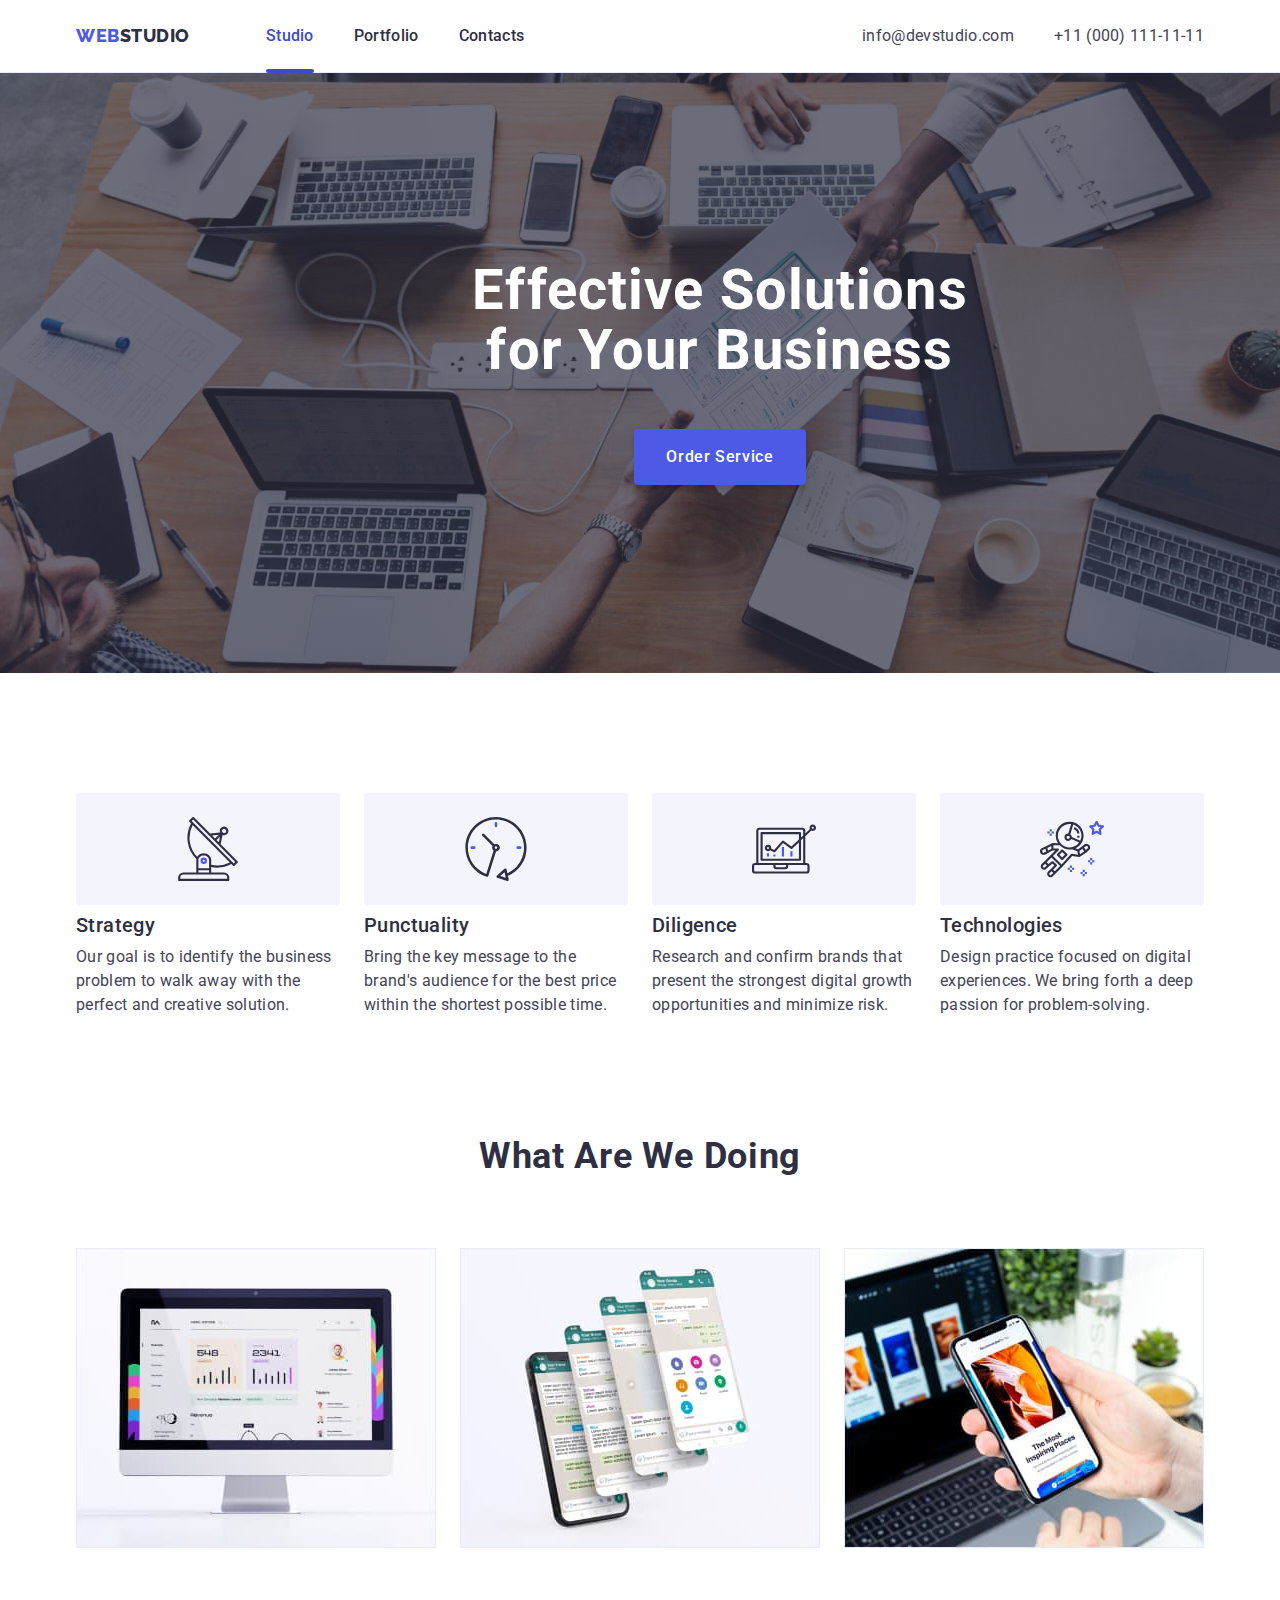
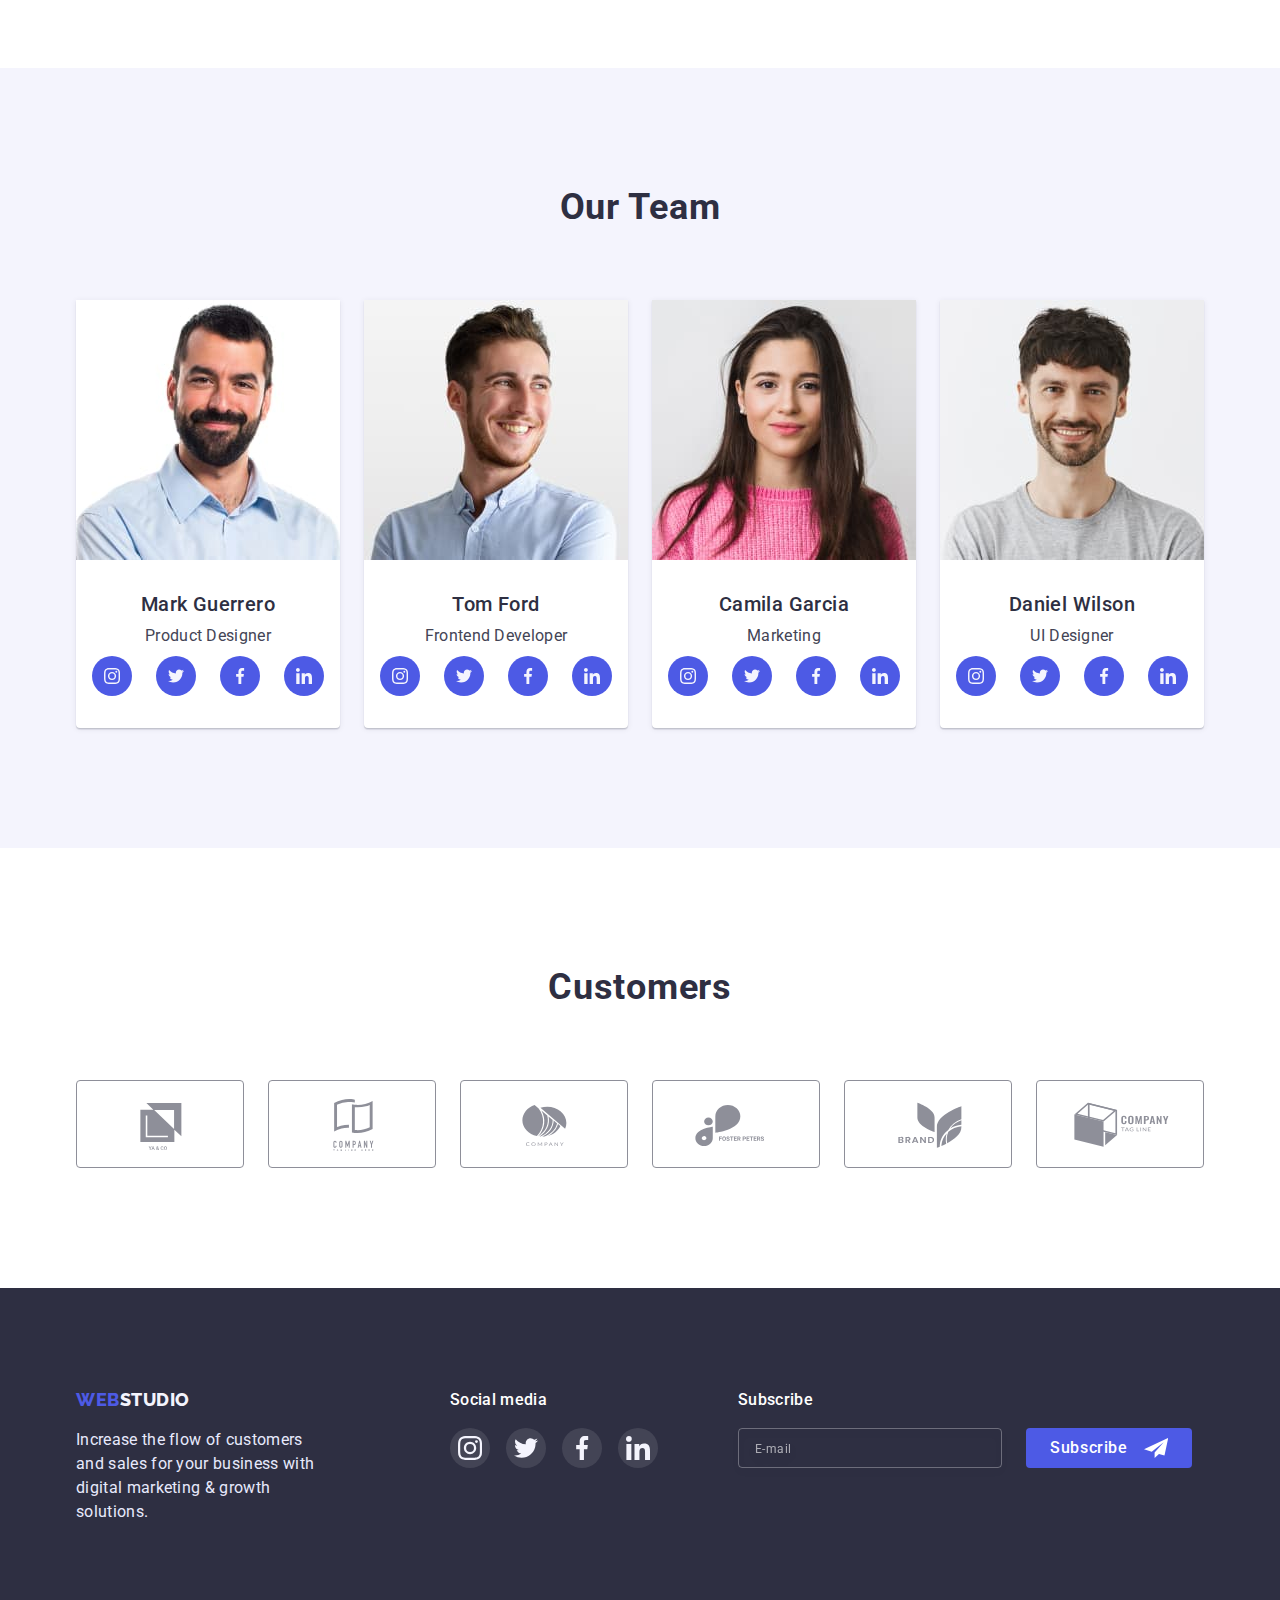
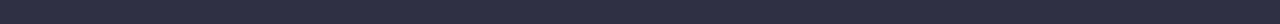
==== index.html @ 884064ef "Initial commit" ====
<!DOCTYPE html>
<html lang="en">
	<head>
		<meta charset="UTF-8" />
		<meta http-equiv="X-UA-Compatible" content="IE=edge" />
		<meta name="viewport" content="width=device-width, initial-scale=1.0" />
		<title>Web Studio</title>
		<link
			rel="stylesheet"
			href="https://cdnjs.cloudflare.com/ajax/libs/modern-normalize/1.1.0/modern-normalize.css"
			integrity="sha512-Y0MM+V6ymRKN2zStTqzQ227DWhhp4Mzdo6gnlRnuaNCbc+YN/ZH0sBCLTM4M0oSy9c9VKiCvd4Jk44aCLrNS5Q=="
			crossorigin="anonymous"
			referrerpolicy="no-referrer"
		/>
		<link rel="preconnect" href="https://fonts.googleapis.com" />
		<link rel="preconnect" href="https://fonts.gstatic.com" crossorigin />
		<link
			href="https://fonts.googleapis.com/css2?family=Raleway:wght@800&family=Roboto:wght@400;500;700;900&display=swap"
			rel="stylesheet"
		/>
		<link rel="stylesheet" href="./css/styles.css" />
	</head>
	<body>
		<header class="navigation">
			<div class="container header-inner">
				<nav class="main-nav">
					<a href="./index.html" class="logo link"><span class="sub-logo">Web</span>Studio</a>

					<ul class="menu-nav list">
						<li class="item"><a href="./index.html" class="menu-link link current">Studio</a></li>
						<li class="item"><a href="./portfolio.html" class="menu-link link">Portfolio</a></li>
						<li class="item"><a href="" class="menu-link link">Contacts</a></li>
					</ul>
				</nav>
				<address class="main-address">
					<ul class="contacts list">
						<li class="item"
							><a href="mailto:info@devstudio.com" class="contacts-inform link">info@devstudio.com</a></li
						>
						<li class="item"><a href="tel:+110001111111" class="contacts-inform link">+11 (000) 111-11-11</a></li>
					</ul>
				</address>
			</div>
		</header>

		<main>
			<!------- Hero section -------->
			<section class="hero-page">
				<div class="container">
					<h1 class="hero-title">Effective Solutions for Your Business</h1>
					<button type="button" class="button primary" data-modal-open>Order Service</button>
				</div>
			</section>
			<!------- /Hero section -------->

			<!------- Quality section -------->
			<section class="quality">
				<div class="container">
					<h2 class="hidden-tittle">Quality</h2>
					<ul class="quality-list list">
						<li class="quality-item">
							<div class="quality-list-icon">
								<svg class="quality-icon" width="64" height="64">
									<use href="./images/spryte.svg#antenna"></use>
								</svg>
							</div>
							<h3 class="subtitle">Strategy</h3>
							<p class="descr"
								>Our goal is to identify the business problem to walk away with the perfect and creative solution.
							</p>
						</li>
						<li class="quality-item">
							<div class="quality-list-icon">
								<svg class="quality-icon" width="64" height="64">
									<use href="./images/spryte.svg#clock"></use>
								</svg>
							</div>
							<h3 class="subtitle">Punctuality</h3>
							<p class="descr"
								>Bring the key message to the brand's audience for the best price within the shortest possible time.</p
							>
						</li>
						<li class="quality-item">
							<div class="quality-list-icon">
								<svg class="quality-icon" width="64" height="64">
									<use href="./images/spryte.svg#diagram"></use>
								</svg>
							</div>
							<h3 class="subtitle">Diligence</h3>
							<p class="descr">
								Research and confirm brands that present the strongest digital growth opportunities and minimize
								risk.</p
							>
						</li>
						<li class="quality-item">
							<div class="quality-list-icon">
								<svg class="quality-icon" width="64" height="64">
									<use href="./images/spryte.svg#astronaut"></use>
								</svg>
							</div>
							<h3 class="subtitle">Technologies</h3>
							<p class="descr"
								>Design practice focused on digital experiences. We bring forth a deep passion for problem-solving.</p
							>
						</li>
					</ul>
				</div>
			</section>
			<!------- /Quality section -------->

			<!------- Work section -------->
			<section class="work">
				<div class="container">
					<h2 class="section-title">What are we doing</h2>
					<ul class="work-example list">
						<li class="item">
							<img src="./images/img_1.jpg" alt="computer" width="360" />
						</li>
						<li class="item">
							<img src="./images/img_2.jpg" alt="double_screen" width="360" />
						</li>
						<li class="item">
							<img src="./images/img_3.jpg" alt="phone_with_laptop" width="360" />
						</li>
					</ul>
				</div>
			</section>
			<!------- /Work section -------->

			<!------- Team section -------->
			<section class="team">
				<div class="container">
					<h2 class="section-title">Our Team</h2>
					<ul class="team-list list">
						<li class="item">
							<img src="./images/team_1.jpg" alt="Mark Guerrero" width="264" height="260" />
							<div class="item-descr">
								<h3 class="subheader-item">Mark Guerrero</h3>
								<p class="subheader-descr">Product Designer</p>
								<ul class="social-list list">
									<li class="social-list-item">
										<a href="" class="social-list-link">
											<svg class="social-list-icon" width="16" height="16">
												<use href="./images/spryte.svg#instagram"></use>
											</svg>
										</a>
									</li>
									<li class="social-list-item">
										<a href="" class="social-list-link">
											<svg class="social-list-icon" width="16" height="16">
												<use href="./images/spryte.svg#twitter"></use>
											</svg>
										</a>
									</li>
									<li class="social-list-item">
										<a href="" class="social-list-link">
											<svg class="social-list-icon" width="16" height="16">
												<use href="./images/spryte.svg#facebook"></use>
											</svg>
										</a>
									</li>
									<li class="social-list-item">
										<a href="" class="social-list-link">
											<svg class="social-list-icon" width="16" height="16">
												<use href="./images/spryte.svg#linkedin"></use>
											</svg>
										</a>
									</li>
								</ul>
							</div>
						</li>
						<li class="item">
							<img src="./images/team_2.jpg" alt="Tom Ford" width="264" height="260" />
							<div class="item-descr">
								<h3 class="subheader-item">Tom Ford</h3>
								<p class="subheader-descr">Frontend Developer</p>
								<ul class="social-list list">
									<li class="social-list-item">
										<a href="" class="social-list-link">
											<svg class="social-list-icon" width="16" height="16">
												<use href="./images/spryte.svg#instagram"></use>
											</svg>
										</a>
									</li>
									<li class="social-list-item">
										<a href="" class="social-list-link">
											<svg class="social-list-icon" width="16" height="16">
												<use href="./images/spryte.svg#twitter"></use>
											</svg>
										</a>
									</li>
									<li class="social-list-item">
										<a href="" class="social-list-link">
											<svg class="social-list-icon" width="16" height="16">
												<use href="./images/spryte.svg#facebook"></use>
											</svg>
										</a>
									</li>
									<li class="social-list-item">
										<a href="" class="social-list-link">
											<svg class="social-list-icon" width="16" height="16">
												<use href="./images/spryte.svg#linkedin"></use>
											</svg>
										</a>
									</li>
								</ul>
							</div>
						</li>
						<li class="item">
							<img src="./images/team_3.jpg" alt="Camila Garcia" width="264" height="260" />
							<div class="item-descr">
								<h3 class="subheader-item">Camila Garcia</h3>
								<p class="subheader-descr">Marketing</p>
								<ul class="social-list list">
									<li class="social-list-item">
										<a href="" class="social-list-link">
											<svg class="social-list-icon" width="16" height="16">
												<use href="./images/spryte.svg#instagram"></use>
											</svg>
										</a>
									</li>
									<li class="social-list-item">
										<a href="" class="social-list-link">
											<svg class="social-list-icon" width="16" height="16">
												<use href="./images/spryte.svg#twitter"></use>
											</svg>
										</a>
									</li>
									<li class="social-list-item">
										<a href="" class="social-list-link">
											<svg class="social-list-icon" width="16" height="16">
												<use href="./images/spryte.svg#facebook"></use>
											</svg>
										</a>
									</li>
									<li class="social-list-item">
										<a href="" class="social-list-link">
											<svg class="social-list-icon" width="16" height="16">
												<use href="./images/spryte.svg#linkedin"></use>
											</svg>
										</a>
									</li>
								</ul>
							</div>
						</li>
						<li class="item">
							<img src="./images/team_4.jpg" alt="Daniel Wilson" width="264" height="260" />
							<div class="item-descr">
								<h3 class="subheader-item">Daniel Wilson</h3>
								<p class="subheader-descr">UI Designer</p>
								<ul class="social-list list">
									<li class="social-list-item">
										<a href="" class="social-list-link">
											<svg class="social-list-icon" width="16" height="16">
												<use href="./images/spryte.svg#instagram"></use>
											</svg>
										</a>
									</li>
									<li class="social-list-item">
										<a href="" class="social-list-link">
											<svg class="social-list-icon" width="16" height="16">
												<use href="./images/spryte.svg#twitter"></use>
											</svg>
										</a>
									</li>
									<li class="social-list-item">
										<a href="" class="social-list-link">
											<svg class="social-list-icon" width="16" height="16">
												<use href="./images/spryte.svg#facebook"></use>
											</svg>
										</a>
									</li>
									<li class="social-list-item">
										<a href="" class="social-list-link">
											<svg class="social-list-icon" width="16" height="16">
												<use href="./images/spryte.svg#linkedin"></use>
											</svg>
										</a>
									</li>
								</ul>
							</div>
						</li>
					</ul>
				</div>
			</section>
			<!------- /Team section -------->

			<!------- Customers section -------->
			<section class="customers">
				<div class="container">
					<h2 class="section-title">Customers</h2>
					<ul class="customers-list list">
						<li class="customers-list-item">
							<a href="" class="customers-list-link">
								<svg class="customers-list-icon" width="104" height="56">
									<use href="./images/spryte.svg#customers-1"></use>
								</svg>
							</a>
						</li>
						<li class="customers-list-item">
							<a href="" class="customers-list-link">
								<svg class="customers-list-icon" width="104" height="56">
									<use href="./images/spryte.svg#customers-2"></use>
								</svg>
							</a>
						</li>
						<li class="customers-list-item">
							<a href="" class="customers-list-link">
								<svg class="customers-list-icon" width="104" height="56">
									<use href="./images/spryte.svg#customers-3"></use>
								</svg>
							</a>
						</li>
						<li class="customers-list-item">
							<a href="" class="customers-list-link">
								<svg class="customers-list-icon" width="104" height="56">
									<use href="./images/spryte.svg#customers-4"></use>
								</svg>
							</a>
						</li>
						<li class="customers-list-item">
							<a href="" class="customers-list-link">
								<svg class="customers-list-icon" width="104" height="56">
									<use href="./images/spryte.svg#customers-5"></use>
								</svg>
							</a>
						</li>
						<li class="customers-list-item">
							<a href="" class="customers-list-link">
								<svg class="customers-list-icon" width="104" height="56">
									<use href="./images/spryte.svg#customers-6"></use>
								</svg>
							</a>
						</li>
					</ul>
				</div>
			</section>
			<!------- /Customers section -------->
		</main>
		<!-- Footer -->
		<footer class="footer">
			<div class="container footer-container">
				<div class="footer-main">
					<a href="./index.html" class="logo logo-foot link"><span class="sub-logo">Web</span>Studio</a>
					<p class="footer-descr"
						>Increase the flow of customers and sales for your business with digital marketing & growth solutions.</p
					>
				</div>

				<div class="footer-subcontainer">
					<h3 class="footer-subtitle">Social media</h3>
					<ul class="social-media-list list">
						<li class="social-media-list-item">
							<a href="" class="social-media-list-link">
								<svg class="social-media-list-icon" width="24" height="24">
									<use href="./images/spryte.svg#instagram"></use>
								</svg>
							</a>
						</li>
						<li class="social-media-list-item">
							<a href="" class="social-media-list-link">
								<svg class="social-media-list-icon" width="24" height="24">
									<use href="./images/spryte.svg#twitter"></use>
								</svg>
							</a>
						</li>
						<li class="social-media-list-item">
							<a href="" class="social-media-list-link">
								<svg class="social-media-list-icon" width="24" height="24">
									<use href="./images/spryte.svg#facebook"></use>
								</svg>
							</a>
						</li>
						<li class="social-media-list-item">
							<a href="" class="social-media-list-link">
								<svg class="social-media-list-icon" width="24" height="24">
									<use href="./images/spryte.svg#linkedin"></use>
								</svg>
							</a>
						</li>
					</ul>
				</div>

				<div class="form-container">
					<p class ="form-title-footer">Subscribe</p>
					<form class="example-form">
						<input type="email" name="mail" class="input-footer" placeholder="E-mail" >
						<button type="submit" class="submit-footer">
							Subscribe
							<svg class="icon-send-footer" width="24" height="24">
								<use href="./images/spryte.svg#send"></use>
							</svg>
						</button>
					</form>
				</div>

			</div>
		</footer>
		<!-- /Footer -->

		<div class="backdrop is-hidden" data-modal>
			<div class="modal">
				<button type="button" class="modal-close-btn" data-modal-close>
					<svg class="modal-close-btn-icon" width="8" height="8">
						<use href="./images/spryte.svg#close-modal"></use>
					</svg>
				</button>

				<form class="contact-form">
					<p class="modal-header">Leave your contacts and we will call you back</p>
					<div class="form-group">
						<label for="user-name" class="label-title">Name</label>
						<div class="form-control">
							<input type="text" class="contact-form-input" name="user_name" id="user-name" required />
							<svg class="contact-icon-input" width="12" height="12">
								<use href="./images/spryte.svg#user"></use>
							</svg>
						</div>
					</div>

					<div class="form-group">
						<label for="user-phone" class="label-title">Phone</label>
						<div class="form-control">
							<input type="tel" class="contact-form-input" name="user_phone" id="user-phone" required />
							<svg class="contact-icon-input" width="13" height="13">
								<use href="./images/spryte.svg#phone"></use>
							</svg>
						</div>
					</div>

					<div class="form-group">
						<label for="user-email" class="label-title">Email</label>
						<div class="form-control">
							<input type="email" class="contact-form-input" name="user_email" id="user-email" required />
							<svg class="contact-icon-input" width="15" height="12">
								<use href="./images/spryte.svg#mail"></use>
							</svg>
						</div>
					</div>

					<label for="user-message" class="label-title">Comment</label>
					<textarea
						name="user-message"
						id="user-message"
						class="contact-form-message"
						placeholder="Text input"
					></textarea>

					<div class="checkbox-title">
						<input type="checkbox" name="contact-form-privacy" id="contact-form-privacy" class="privacy-check hidden-tittle" />
						<label for="contact-form-privacy" class="checkbox-desr">
							I accept the terms and conditions of the
							<a href="#" class="checkbox-desr-link">Privacy Policy</a>
						</label>
					</div>

					<button type="submit" class="button primary">Send</button>
				</form>
			</div>
		</div>

		<script src="./js/modal.js"></script>
	</body>
</html>
---- css/styles.css ----
:root {
	--main-text-color: #2e2f42;
	--accent-main-color: #4d5ae5;
	--address-color-link: #434455;
	--main-color: #ffffff;
	--active-link-color: #404bbf;
	--secondary-accent-color: #f4f4fd;
	--third-accent-color: #e7e9fc;
	--icon-main-color: #8e8f99;
	--footer-active-link: #31d0aa;
	--modal-color: #fcfcfc;
}

body {
	font-family: "Roboto", sans-serif;
	background-color: var(--main-color);
}
h1,
h2,
h3,
p {
	margin: 0;
	padding: 0;
}
img {
	display: block;
	width: 100%;
	height: auto;
}

.link {
	text-decoration: none;
}
.list {
	list-style: none;
	padding: 0;
	margin: 0;
}
.section-title {
	margin-bottom: 72px;

	font-size: 36px;
	line-height: 1.1;
	text-align: center;
	letter-spacing: 0.02em;
	text-transform: capitalize;
	color: var(--main-text-color);
}
.subheader-item {
	margin-bottom: 8px;

	font-weight: 500;
	font-size: 20px;
	line-height: 1.2;
	letter-spacing: 0.02em;
	color: var(--main-text-color);
}

.subheader-descr {
	padding-bottom: 8px;

	font-size: 16px;
	line-height: 1.5;
	letter-spacing: 0.02em;
	color: var(--address-color-link);
}

.container {
	margin-left: auto;
	margin-right: auto;
	width: 1158px;
	padding-left: 15px;
	padding-right: 15px;
}

/* Header */
.navigation {
	border-bottom: 1px solid #e7e9fc;
}
.header-inner {
	display: flex;
	align-items: center;
}
.logo {
	font-family: "Raleway";
	font-weight: 800;
	font-size: 18px;
	line-height: 1.33;
	letter-spacing: 0.03em;
	text-transform: uppercase;
	color: #2e2f42;
}

.sub-logo {
	color: var(--accent-main-color);
}
/* Navigation */
.main-nav {
	display: flex;
	align-items: center;
}

.menu-nav {
	display: flex;
	margin-left: 76px;
	column-gap: 40px;
}

.menu-link {
	position: relative;
	display: block;
	padding-top: 24px;
	padding-bottom: 24px;
	transition: color 250ms cubic-bezier(0.4, 0, 0.2, 1);
	font-weight: 500;
	font-size: 16px;
	line-height: 1.5;
	letter-spacing: 0.02em;
	color: var(--main-text-color);
}

.menu-link:hover,
.menu-link:focus {
	color: var(--active-link-color);
}

.current {
	color: var(--active-link-color);
}
.current::after {
	content: "";
	display: block;
	position: absolute;
	width: 100%;
	height: 4px;
	background: #404bbf;
	border-radius: 2px;
	bottom: -1px;
	left: 0;
}
/* Contacts */

.main-address {
	margin-left: auto;
}
.contacts {
	display: flex;
}

.contacts-inform {
	display: block;
	padding-top: 24px;
	padding-bottom: 24px;
	transition: color 250ms cubic-bezier(0.4, 0, 0.2, 1);

	font-style: normal;
	font-weight: 400;
	font-size: 16px;
	line-height: 1.5;
	letter-spacing: 0.02em;
	color: var(--address-color-link);
}
.contacts {
	display: flex;
	column-gap: 40px;
}

.contacts .contacts-inform:hover,
.contacts .contacts-inform:focus {
	color: var(--active-link-color);
}

/* Hero section */
.hero-page {
	width: 1440px;
	background-color: var(--main-text-color);
	background-image: linear-gradient(rgba(46, 47, 66, 0.7), rgba(46, 47, 66, 0.7)), url(../images/bg-hero.jpg);
	background-repeat: no-repeat;
	background-position: center;
	text-align: center;
	padding: 188px 0px;
	margin: 0 auto;
}

.hero-title {
	margin: 0 auto;
	width: 496px;
	margin-bottom: 48px;
	font-weight: 700;
	font-size: 56px;
	line-height: 1.07;
	letter-spacing: 0.02em;
	color: var(--main-color);
}

.button.primary {
	padding: 16px 32px;
	min-width: 169px;
	transition: background 250ms cubic-bezier(0.4, 0, 0.2, 1);
	margin: 0 auto;
	display: block;
	background: var(--accent-main-color);
	cursor: pointer;
	font-family: inherit;
	font-weight: 500;
	font-size: 16px;
	line-height: 1.5;
	letter-spacing: 0.04em;
	color: var(--main-color);

	border: none;
	box-shadow: 0px 4px 4px rgba(0, 0, 0, 0.15);
	border-radius: 4px;
}
.button.primary:hover,
.button.primary:focus {
	background-color: var(--active-link-color);
}

/* ------- Quality section -------- */
.quality {
	padding: 120px 0;
}

.hidden-tittle {
	position: absolute;
	width: 1px;
	height: 1px;
	margin: -1px;
	border: 0;
	padding: 0;
	white-space: nowrap;
	clip-path: inset(100%);
	clip: rect(0 0 0 0);
	overflow: hidden;
}

.quality-list {
	display: flex;
	column-gap: 24px;
}

.subtitle {
	margin-bottom: 8px;

	font-weight: 500;
	font-size: 20px;
	line-height: 1.2;
	letter-spacing: 0.02em;
	color: var(--main-text-color);
}
.quality-item {
	width: calc((100% - 3 * 24px) / 4);
}

.quality-item .descr {
	font-size: 16px;
	line-height: 1.5;
	letter-spacing: 0.02em;
	color: var(--address-color-link);
}
.quality-list-icon {
	display: flex;
	justify-content: center;
	align-items: center;
	margin-bottom: 8px;
	width: 264px;
	height: 112px;

	background: #f4f4fd;
	border-radius: 4px;
}

/* Work section */
.work {
	padding-bottom: 120px;
}
.work-example {
	display: flex;
	column-gap: 24px;
}

/* ------- Team section -------- */
.team {
	padding: 120px 0;
	background-color: var(--secondary-accent-color);
}
.team-list {
	display: flex;
	text-align: center;
	column-gap: 24px;
}
.team .item {
	background-color: var(--main-color);
	border-radius: 0px 0px 4px 4px;
	box-shadow: 0px 1px 6px rgba(46, 47, 66, 0.08), 0px 1px 1px rgba(46, 47, 66, 0.16), 0px 2px 1px rgba(46, 47, 66, 0.08);
}

.item-descr {
	padding: 32px 16px;
}
.social-list {
	display: flex;
	justify-content: center;
	gap: 24px;
}
.social-list-icon {
	fill: var(--secondary-accent-color);
}
.social-list-link {
	display: flex;
	justify-content: center;
	align-items: center;
	width: 40px;
	height: 40px;
	border-radius: 50%;
	transition: background-color 250ms cubic-bezier(0.4, 0, 0.2, 1);
	background-color: var(--accent-main-color);
}
.social-list-link:hover,
.social-list-link:focus {
	background-color: var(--active-link-color);
}

/* ------- Customers section -------- */
.customers {
	padding: 120px 0;
}
.customers-list {
	display: flex;
	gap: 24px;
}
.customers-list-item {
	width: 168px;
	height: 88px;
}
.customers-list-link {
	display: flex;
	justify-content: center;
	align-items: center;
	width: 100%;
	height: 100%;
	transition: border-color 250ms cubic-bezier(0.4, 0, 0.2, 1);

	border: 1px solid var(--icon-main-color);
	border-radius: 4px;
}
.customers-list-link:is(:hover, :focus) {
	border-color: var(--active-link-color);
}
.customers-list-link:is(:hover, :focus) .customers-list-icon {
	fill: var(--active-link-color);
}

.customers-list-icon {
	fill: var(--icon-main-color);
	transition: fill 250ms cubic-bezier(0.4, 0, 0.2, 1);
}
/* -------Footer section -------- */
.footer {
	/* width: 1440px;
	margin: 0 auto; */
	padding: 100px 0;
	background-color: var(--main-text-color);
}
.logo-foot {
	display: block;
	margin-bottom: 16px;
	color: var(--secondary-accent-color);
}
.footer-descr {
	max-width: 254px;

	font-size: 16px;
	line-height: 1.5;
	letter-spacing: 0.02em;
	color: var(--third-accent-color);
}
.footer-subtitle {
	margin-bottom: 16px;
	font-weight: 500;
	font-size: 16px;
	line-height: 1.5;
	letter-spacing: 0.02em;
	color: #ffffff;
}
.footer-main {
	margin-right: 120px;
}
.footer-container {
	display: flex;
}
.social-media-list {
	display: flex;
	gap: 16px;
}
.social-media-list-link {
	display: flex;
	justify-content: center;
	align-items: center;
	transition: background-color 250ms cubic-bezier(0.4, 0, 0.2, 1);

	border-radius: 50%;
	background: rgba(255, 255, 255, 0.1);
	width: 40px;
	height: 40px;
}
.social-media-list-link:is(:hover, :focus) {
	background-color: var(--footer-active-link);
}
.social-media-list-icon {
	fill: var(--secondary-accent-color);
}
.form-container {
	margin-left: 80px;
}
.form-title-footer {
	margin-bottom: 16px;
	font-weight: 500;
	font-size: 16px;
	line-height: 1.5;
	letter-spacing: 0.02em;
	color: var(--main-color);
}
.example-form {
	display: flex;
	gap: 24px;
}
.input-footer {
	width: 264px;
	height: 40px;
	padding: 8px 16px;

	border: 1px solid rgba(255, 255, 255, 0.3);
	filter: drop-shadow(0px 4px 4px rgba(0, 0, 0, 0.15));
	border-radius: 4px;
	outline: none;
	color: rgba(255, 255, 255, 0.6);
	background-color: transparent;
}

.input-footer::placeholder {
	font-weight: 400;
	font-size: 12px;
	line-height: 2;
	display: flex;
	align-items: center;
	letter-spacing: 0.04em;
	color: rgba(255, 255, 255, 0.6);
}

.submit-footer {
	display: flex;
	flex-direction: row;
	justify-content: center;
	align-items: center;
	padding: 8px 24px;
	gap: 16px;
	background: var(--accent-main-color);
	border-radius: 4px;
	border: transparent;
	cursor: pointer;
	transition: background 250ms cubic-bezier(0.4, 0, 0.2, 1);

	color: var(--main-color);
	font-family: inherit;
	font-weight: 500;
	font-size: 16px;
	line-height: 1.5;
	letter-spacing: 0.04em;
}
.submit-footer:is(:hover, :focus) {
	background-color: var(--active-link-color);
}
.submit-footer .icon-send-footer {
	fill: var(--main-color);
}

/* ----------------------------------- Portfolio INDEX ---------------------------------------- */
.portfolio {
	padding: 96px 0 120px;
}
.nav-list {
	display: flex;
	column-gap: 24px;
	margin-bottom: 72px;
	justify-content: center;
	align-items: center;
}

.btn-port {
	display: block;
	padding: 12px 24px;
	transition: background-color 250ms cubic-bezier(0.4, 0, 0.2, 1), color 250ms cubic-bezier(0.4, 0, 0.2, 1),
		border 250ms cubic-bezier(0.4, 0, 0.2, 1), box-shadow 250ms cubic-bezier(0.4, 0, 0.2, 1);

	font-family: inherit;
	font-weight: 500;
	font-size: 16px;
	line-height: 1.5;
	text-align: center;
	letter-spacing: 0.04em;
	color: var(--accent-main-color);
	background-color: var(--secondary-accent-color);
	border: 1px solid var(--third-accent-color);
	border-radius: 4px;
	cursor: pointer;
}

.btn-port:hover,
.btn-port:focus {
	background-color: var(--active-link-color);
	color: var(--main-color);
	border: 1px solid transparent;
	box-shadow: 0px 3px 1px rgba(0, 0, 0, 0.1), 0px 2px 1px rgba(0, 0, 0, 0.08), 0px 2px 2px rgba(0, 0, 0, 0.12);
}

.item-overlay {
	position: absolute;
	top: 0;
	left: 0;
	width: 100%;
	height: 100%;
	overflow: auto;
	transform: translate(0, 100%);
	transition: transform 250ms cubic-bezier(0.4, 0, 0.2, 1);
	padding: 40px 32px;
	background-color: rgba(77, 90, 229, 0.9);
	font-size: 16px;
	line-height: 1.5;
	letter-spacing: 0.02em;
	color: #f4f4fd;
}

.img-list .item {
	display: block;
}
.img-link:hover .item-overlay,
.img-link:focus .item-overlay {
	transform: translate(0, 0);
}
.img-list-wrapper {
	position: relative;
	overflow: hidden;
}
.img-descr {
	padding: 32px 16px;
	border: 1px solid var(--third-accent-color);
	border-top: 0;
	background-color: var(--main-color);
}

.img-list {
	display: flex;
	flex-wrap: wrap;
	row-gap: 48px;
	column-gap: 24px;
}

.img-list .item {
	width: calc((100% - 48px) / 3);
	transition: box-shadow 250ms cubic-bezier(0.4, 0, 0.2, 1);
}
.img-list .item:hover {
	box-shadow: 0px 1px 6px rgba(46, 47, 66, 0.08), 0px 1px 1px rgba(46, 47, 66, 0.16), 0px 2px 1px rgba(46, 47, 66, 0.08);
}
/* ============ Modal Window ========== */
.backdrop {
	position: fixed;
	top: 0;
	left: 0;
	width: 100%;
	height: 100%;
	z-index: 100;
	background: rgba(46, 47, 66, 0.4);

	transition: opacity 250ms cubic-bezier(0.4, 0, 0.2, 1), visibility 250ms cubic-bezier(0.4, 0, 0.2, 1);
}
.backdrop.is-hidden {
	opacity: 0;
	visibility: hidden;
	pointer-events: none;
}
.modal {
	position: absolute;
	top: 50%;
	left: 50%;
	transform: translate(-50%, -50%);
	padding: 24px;
	width: 408px;
	min-height: 584px;
	background-color: var(--modal-color);
	box-shadow: 0px 1px 1px rgba(0, 0, 0, 0.14), 0px 1px 3px rgba(0, 0, 0, 0.12), 0px 2px 1px rgba(0, 0, 0, 0.2);
	border-radius: 4px;
	padding: 72px 24px 24px;
}

.modal-close-btn {
	position: absolute;
	top: 24px;
	right: 24px;
	display: flex;
	justify-content: center;
	align-items: center;

	width: 24px;
	height: 24px;
	border-radius: 50%;
	background: var(--third-accent-color);
	border: 1px solid rgba(0, 0, 0, 0.1);
	transition: background 250ms cubic-bezier(0.4, 0, 0.2, 1), border 250ms cubic-bezier(0.4, 0, 0.2, 1);
	padding: 0;
	cursor: pointer;
}
.modal-close-btn:hover,
.modal-close-btn:focus {
	background: #404bbf;
	border: transparent;
}

.modal-close-btn-icon {
	transition: fill 250ms cubic-bezier(0.4, 0, 0.2, 1);
}

.modal-close-btn:hover .modal-close-btn-icon,
.modal-close-btn:focus .modal-close-btn-icon {
	fill: var(--main-color);
}

.modal-header {
	margin-bottom: 16px;
	font-weight: 500;
	font-size: 16px;
	line-height: 1.5;
	text-align: center;
	letter-spacing: 0.02em;
	color: #2e2f42;
}
.contact-form-input {
	width: 100%;
	height: 40px;
	border: 1px solid rgba(33, 33, 33, 0.2);
	border-radius: 4px;
	padding: 11px 38px 11px;
	outline: transparent;
	transition: border-color 250ms cubic-bezier(0.4, 0, 0.2, 1);
}

.contact-form-input:focus {
	border-color: var(--accent-main-color);
}
.contact-form-input:focus + .contact-icon-input {
	fill: var(--accent-main-color);
}
.label-title {
	display: block;
	font-size: 12px;
	line-height: 1.33;
	letter-spacing: 0.04em;
	color: #8e8f99;
	margin-bottom: 4px;
}

.contact-form-message {
	padding: 8px 16px;
	width: 100%;
	height: 120px;
	resize: none;
	border: 1px solid rgba(33, 33, 33, 0.2);
	border-radius: 4px;
	outline: transparent;
	transition: border-color 250ms cubic-bezier(0.4, 0, 0.2, 1);
}
.contact-form-message:focus {
	border-color: var(--accent-main-color);
}
.contact-form-message::placeholder {
	font-weight: 400;
	font-size: 12px;
	line-height: 1.33;
	letter-spacing: 0.04em;
	color: rgba(117, 117, 117, 0.5);
}
.form-control {
	position: relative;
}
.form-group {
	margin-bottom: 8px;
}

.contact-icon-input {
	position: absolute;
	left: 16px;
	top: 50%;
	transform: translateY(-50%);
	transition: fill 250ms cubic-bezier(0.4, 0, 0.2, 1);
}
.checkbox-title {
	display: flex;
	margin-bottom: 24px;
	margin-top: 16px;
}
.checkbox-desr {
	display: flex;
	align-items: center;
	font-size: 12px;
	line-height: 1.33;
	letter-spacing: 0.04em;
	color: #757575;
	gap: 8px;
}
.checkbox-desr:before {
	content: "";
	width: 16px;
	height: 16px;
	display: block;
	border: 1.25px solid var(--main-text-color);
	border-radius: 2px;
	cursor: pointer;
}
.privacy-check:checked + .checkbox-desr::before {
	display: block;
	background: var(--active-link-color);
	background-position: center;
	border: transparent;
	background-image: url(../images/check.svg);
	background-repeat: no-repeat;
}


.checkbox-desr-link {
	font-size: 12px;
	line-height: 1.33;
	letter-spacing: 0.04em;
	text-decoration-line: underline;
	color: #4d5ae5;
}
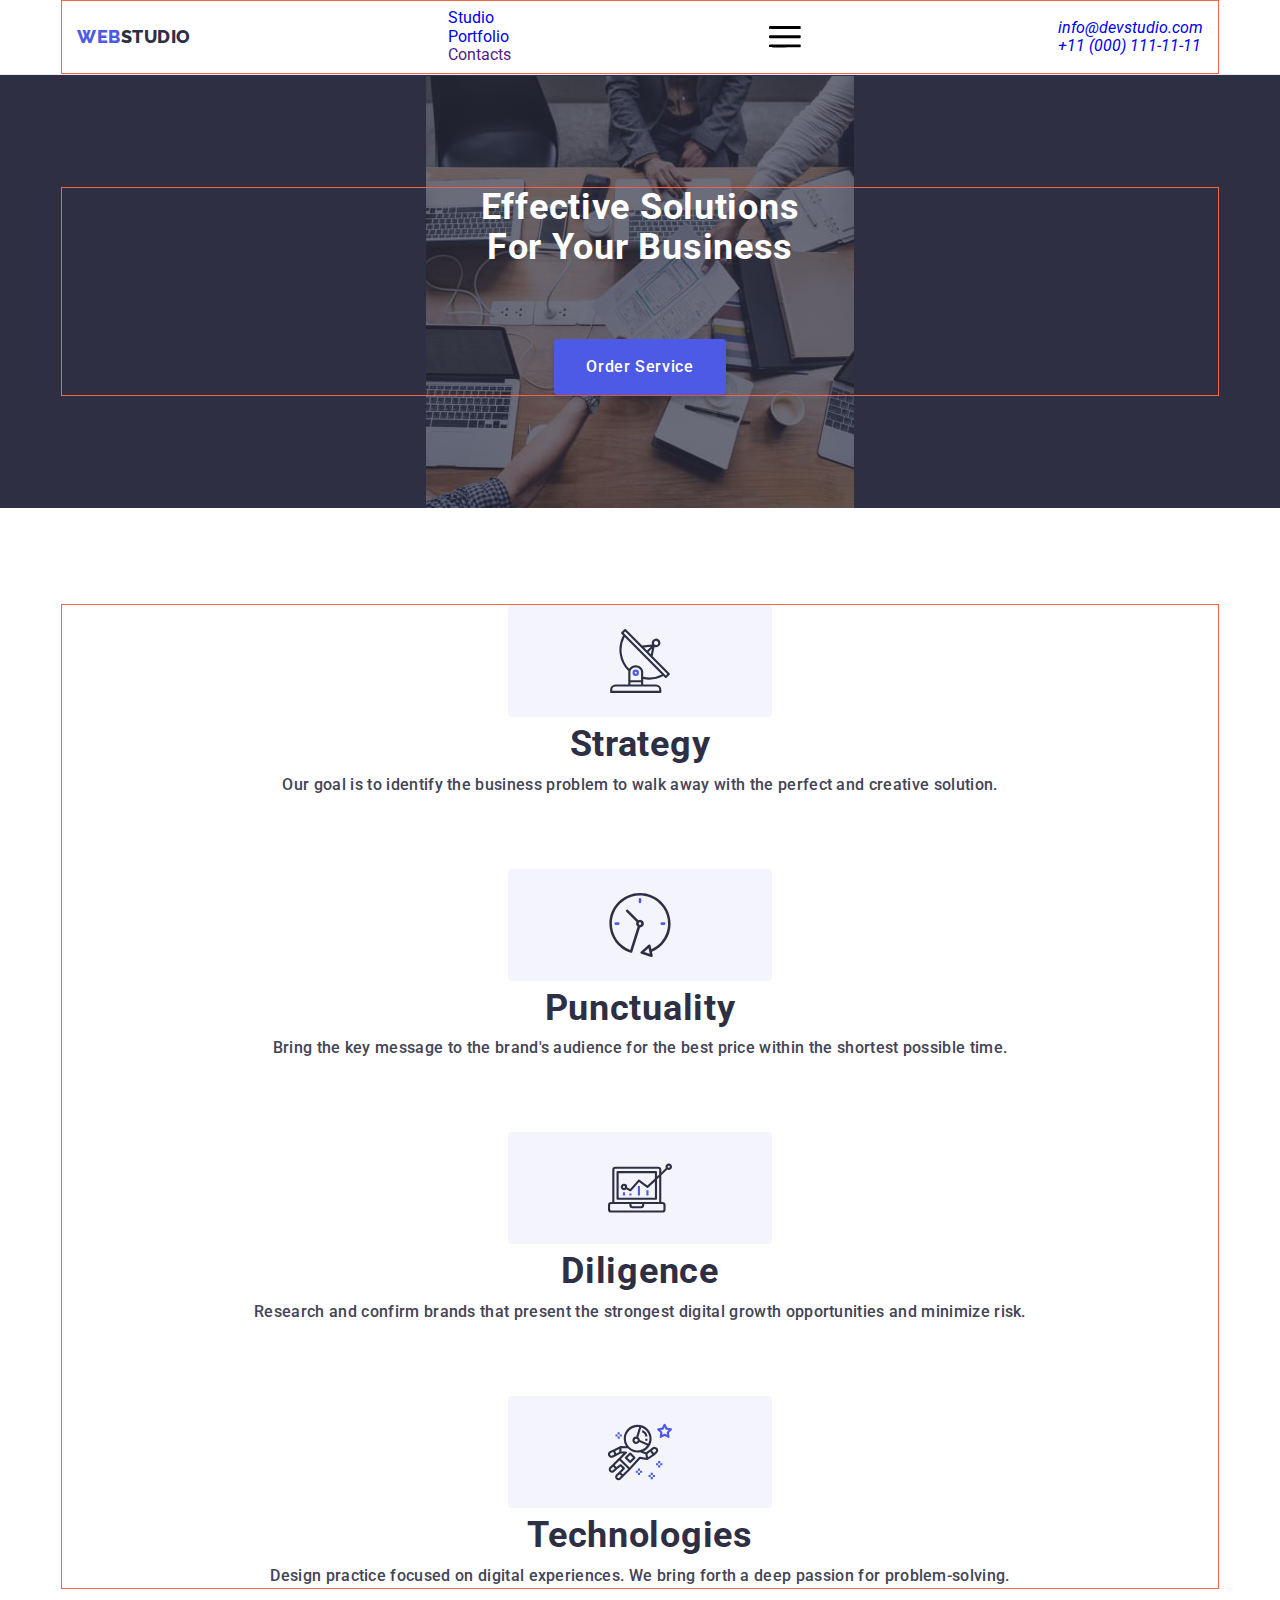
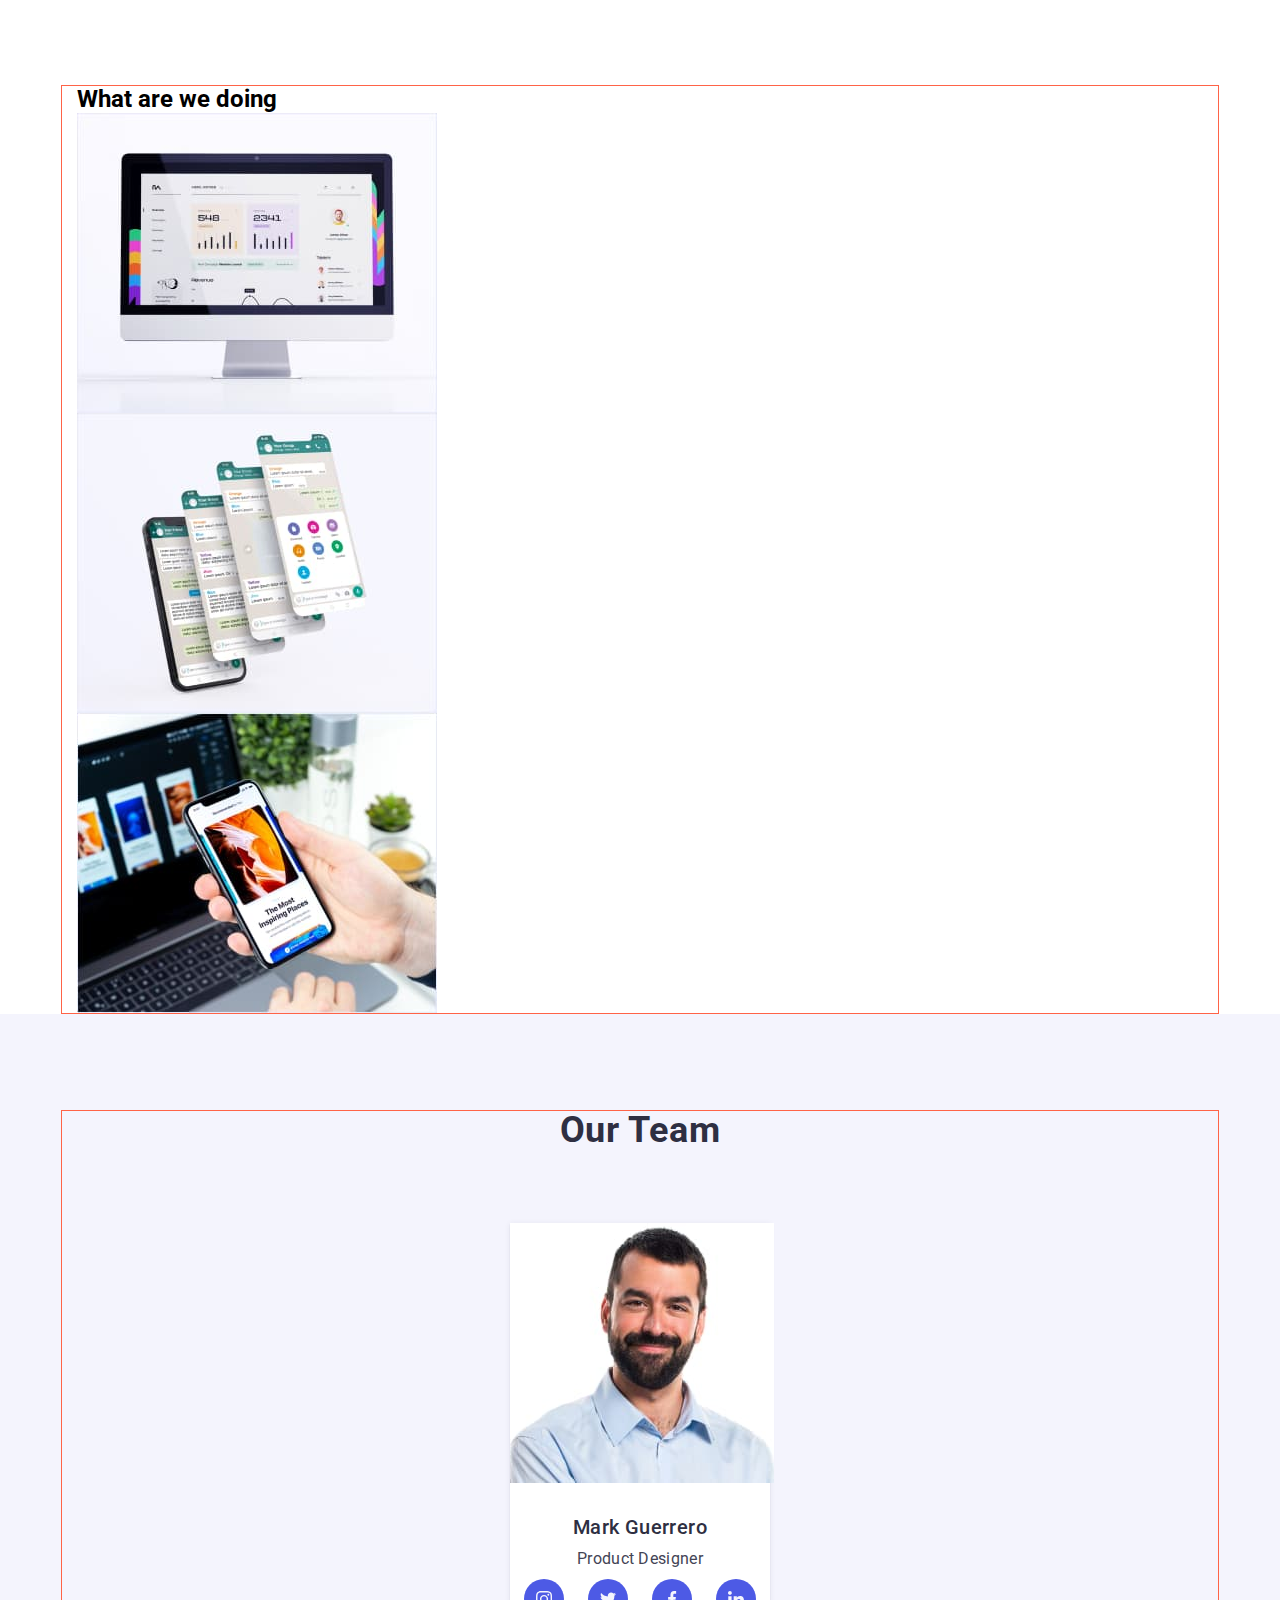
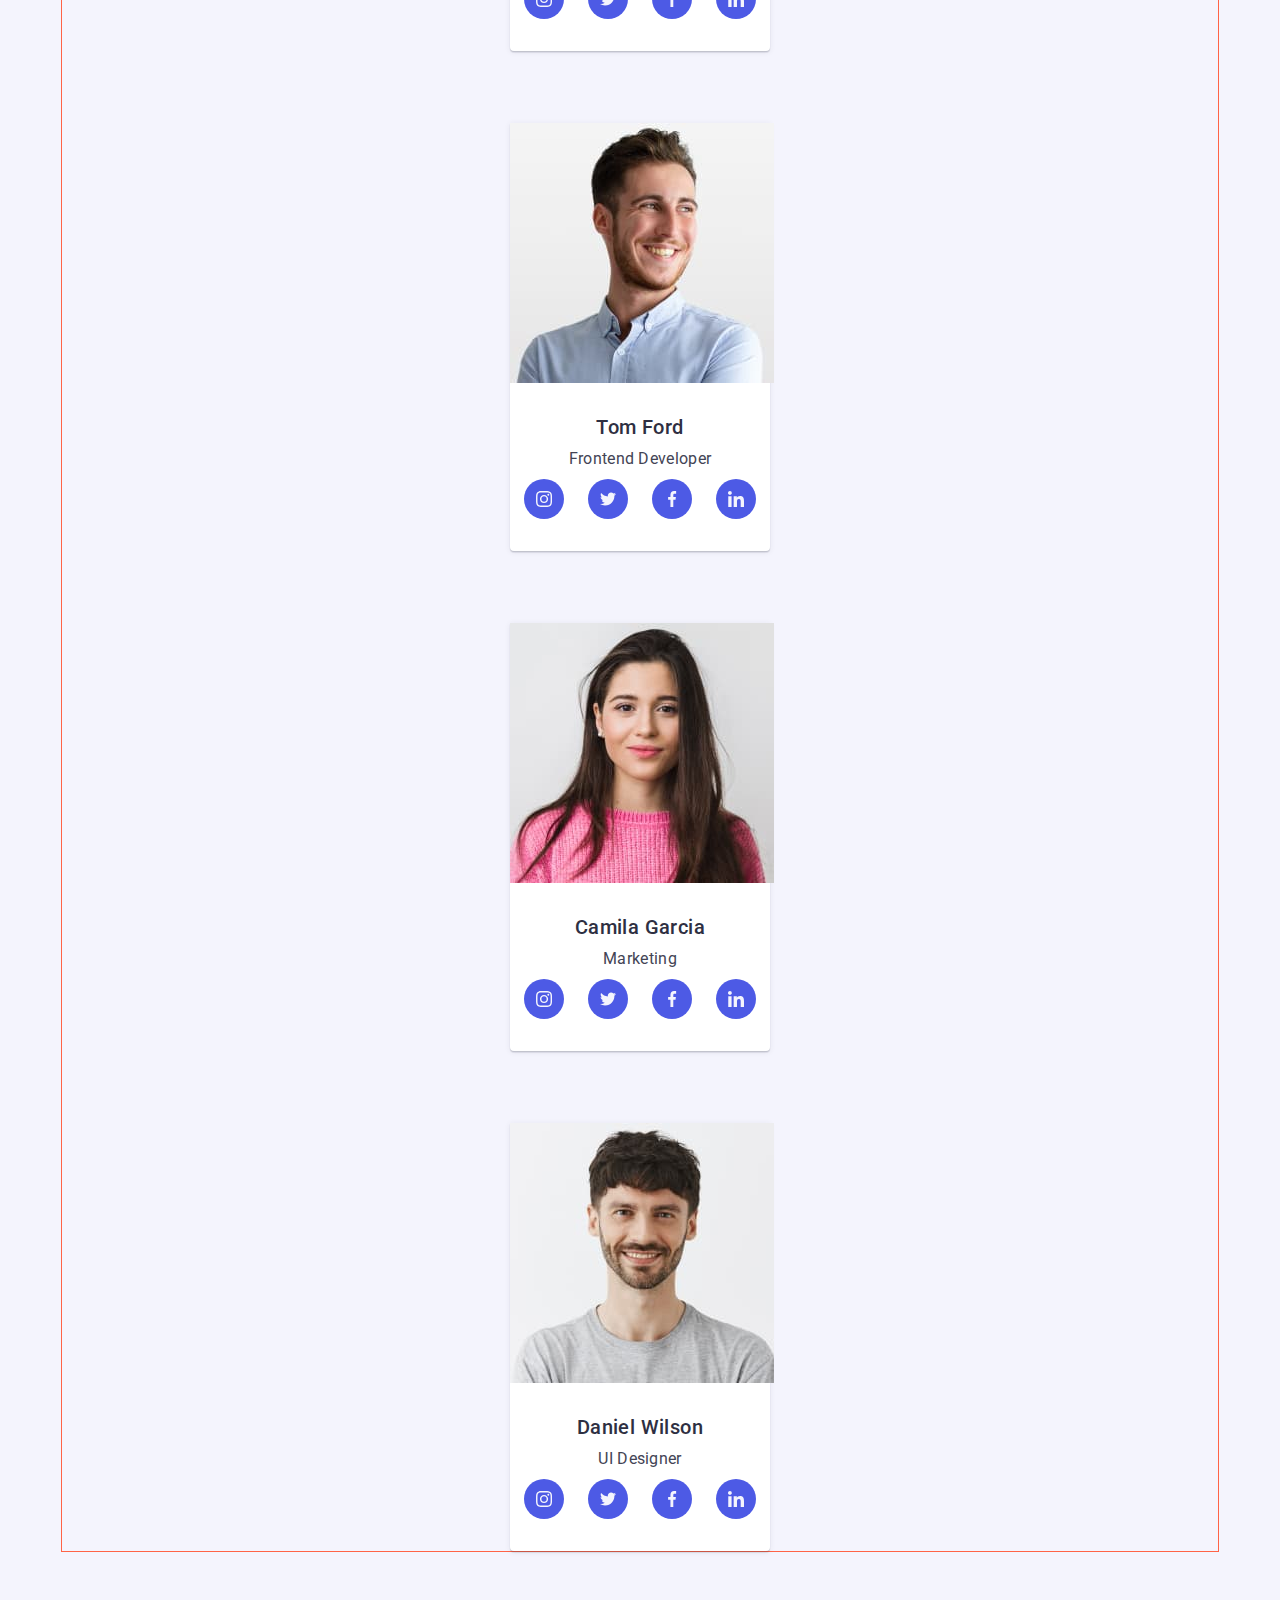
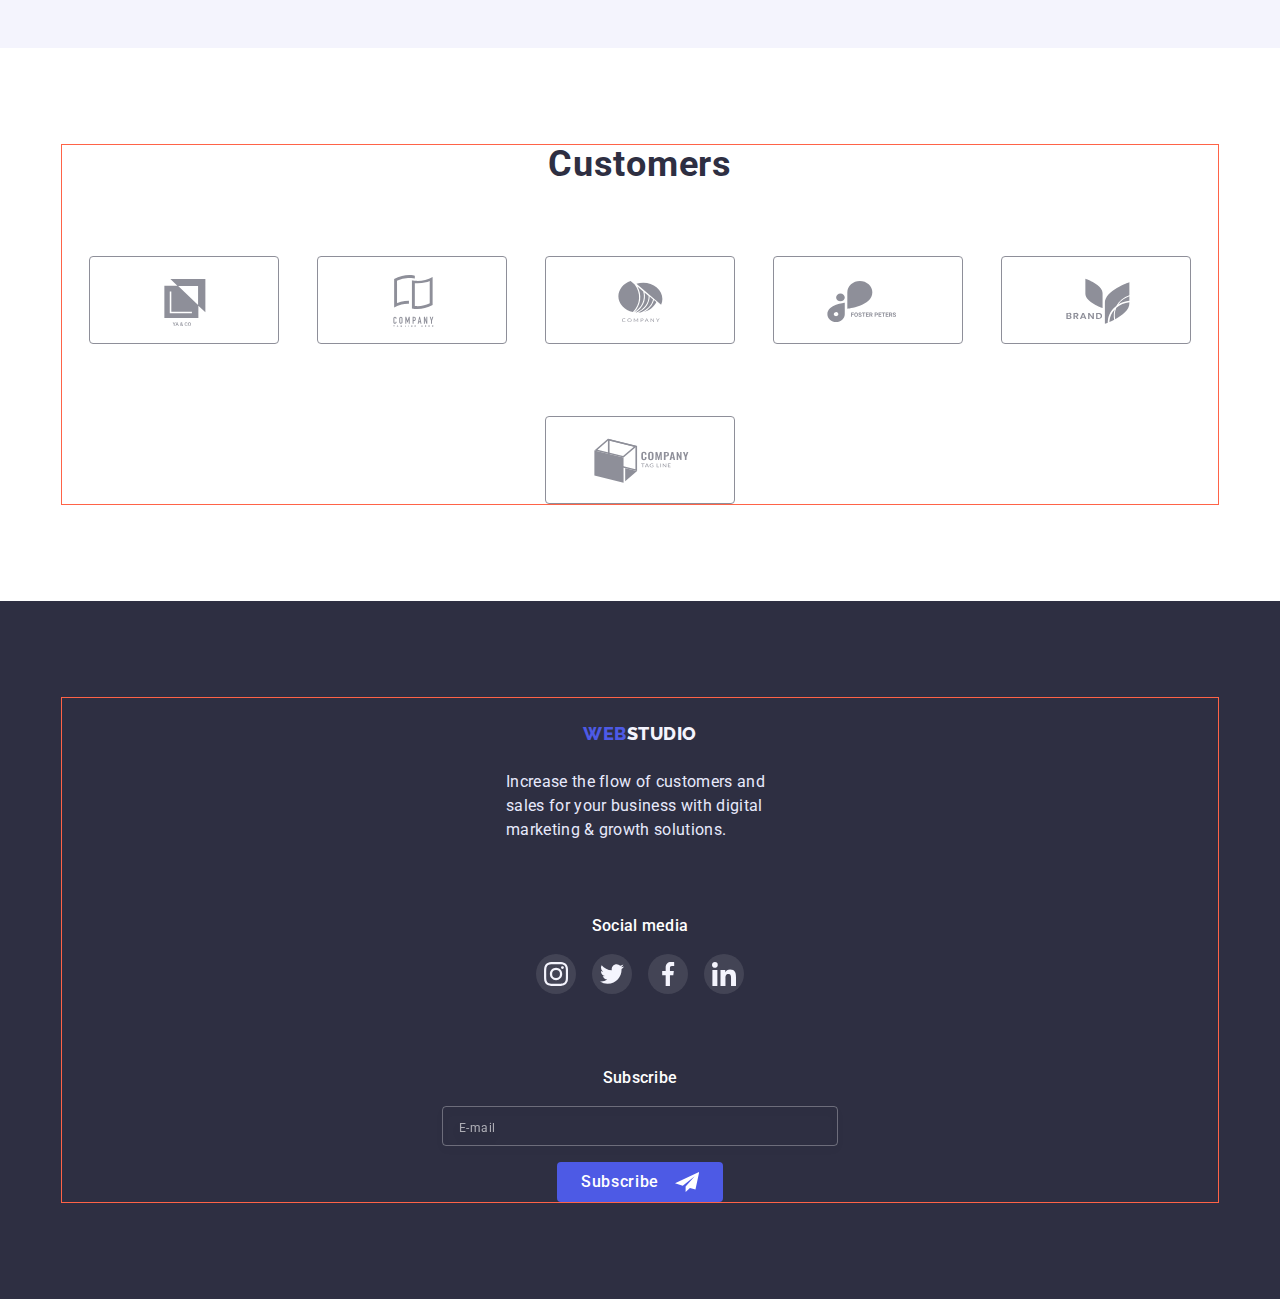
==== commit e9f1777a: "mobile-adaptive" ====
--- a/index.html
+++ b/index.html
@@ -19,19 +19,26 @@
 			rel="stylesheet"
 		/>
 		<link rel="stylesheet" href="./css/styles.css" />
+		<link rel="stylesheet" href="./css/mobile.css" />
+		<link rel="stylesheet" href="./css/tablet.css" />
+		<link rel="stylesheet" href="./css/desctop.css" />
 	</head>
 	<body>
 		<header class="navigation">
 			<div class="container header-inner">
+				<a href="./index.html" class="logo link"><span class="sub-logo">Web</span>Studio</a>
 				<nav class="main-nav">
-					<a href="./index.html" class="logo link"><span class="sub-logo">Web</span>Studio</a>
-
 					<ul class="menu-nav list">
-						<li class="item"><a href="./index.html" class="menu-link link current">Studio</a></li>
+						<li class="item"><a href="./index.html" class="menu-link link">Studio</a></li>
 						<li class="item"><a href="./portfolio.html" class="menu-link link">Portfolio</a></li>
 						<li class="item"><a href="" class="menu-link link">Contacts</a></li>
 					</ul>
 				</nav>
+				<button type="button" class="mobile-menu-open js-open-menu">
+					<svg class="mobile-menu-open-icon" width="32" height="32">
+						<use href="./images/spryte.svg#burger-icon"></use>
+					</svg>
+				</button>
 				<address class="main-address">
 					<ul class="contacts list">
 						<li class="item"
@@ -41,12 +48,67 @@
 					</ul>
 				</address>
 			</div>
+			<div class="mobile-menu js-menu-container">
+				<div class="container mobile-menu-container">
+					<button class="mobile-menu-close-btn js-close-menu">
+						<svg class="mobile-menu-close-btn-icon" width="10" height="10">
+							<use href="./images/spryte.svg#close-modal"></use>
+						</svg>
+					</button>
+					<ul class="menu-nav-mobile list">
+						<li class="menu-nav-mobile-item"><a href="./index.html" class="menu-link-mobile link">Studio</a></li>
+						<li class="menu-nav-mobile-item"><a href="./portfolio.html" class="menu-link-mobile link">Portfolio</a></li>
+						<li class="menu-nav-mobile-item"><a href="" class="menu-link-mobile link">Contacts</a></li>
+					</ul>
+
+					<div class="container-list-contacts">
+						<ul class="contacts-mobile list">
+							<li class="contacts-item-phone"
+								><a href="tel:+110001111111" class="contacts-inform-mobile-phone link">+11 (000) 111-11-11</a></li
+							>
+							<li class="contacts-item-mail"
+								><a href="mailto:info@devstudio.com" class="contacts-inform-mobile-mail link">info@devstudio.com</a></li
+							>
+						</ul>
+						<ul class="social-list-mobile list">
+							<li class="social-list-item">
+								<a href="" class="social-list-link">
+									<svg class="social-list-icon" width="16" height="16">
+										<use href="./images/spryte.svg#instagram"></use>
+									</svg>
+								</a>
+							</li>
+							<li class="social-list-item">
+								<a href="" class="social-list-link">
+									<svg class="social-list-icon" width="16" height="16">
+										<use href="./images/spryte.svg#twitter"></use>
+									</svg>
+								</a>
+							</li>
+							<li class="social-list-item">
+								<a href="" class="social-list-link">
+									<svg class="social-list-icon" width="16" height="16">
+										<use href="./images/spryte.svg#facebook"></use>
+									</svg>
+								</a>
+							</li>
+							<li class="social-list-item">
+								<a href="" class="social-list-link">
+									<svg class="social-list-icon" width="16" height="16">
+										<use href="./images/spryte.svg#linkedin"></use>
+									</svg>
+								</a>
+							</li>
+						</ul>
+					</div>
+				</div>
+			</div>
 		</header>
 
 		<main>
 			<!------- Hero section -------->
 			<section class="hero-page">
-				<div class="container">
+				<div class="container hero-container">
 					<h1 class="hero-title">Effective Solutions for Your Business</h1>
 					<button type="button" class="button primary" data-modal-open>Order Service</button>
 				</div>
@@ -111,7 +173,7 @@
 			<!------- Work section -------->
 			<section class="work">
 				<div class="container">
-					<h2 class="section-title">What are we doing</h2>
+					<h2 class="section-title-work">What are we doing</h2>
 					<ul class="work-example list">
 						<li class="item">
 							<img src="./images/img_1.jpg" alt="computer" width="360" />
@@ -130,10 +192,16 @@
 			<!------- Team section -------->
 			<section class="team">
 				<div class="container">
-					<h2 class="section-title">Our Team</h2>
+					<h2 class="section-title-team">Our Team</h2>
 					<ul class="team-list list">
 						<li class="item">
-							<img src="./images/team_1.jpg" alt="Mark Guerrero" width="264" height="260" />
+							<img
+								srcset="./images/team_1@2x.jpg 2x"
+								src="./images/team_1.jpg"
+								alt="Mark Guerrero"
+								width="264"
+								height="260"
+							/>
 							<div class="item-descr">
 								<h3 class="subheader-item">Mark Guerrero</h3>
 								<p class="subheader-descr">Product Designer</p>
@@ -170,7 +238,13 @@
 							</div>
 						</li>
 						<li class="item">
-							<img src="./images/team_2.jpg" alt="Tom Ford" width="264" height="260" />
+							<img
+								srcset="./images/team_2@2x.jpg 2x"
+								src="./images/team_2.jpg"
+								alt="Tom Ford"
+								width="264"
+								height="260"
+							/>
 							<div class="item-descr">
 								<h3 class="subheader-item">Tom Ford</h3>
 								<p class="subheader-descr">Frontend Developer</p>
@@ -207,7 +281,13 @@
 							</div>
 						</li>
 						<li class="item">
-							<img src="./images/team_3.jpg" alt="Camila Garcia" width="264" height="260" />
+							<img
+								srcset="./images/team_3@2x.jpg 2x"
+								src="./images/team_3.jpg"
+								alt="Camila Garcia"
+								width="264"
+								height="260"
+							/>
 							<div class="item-descr">
 								<h3 class="subheader-item">Camila Garcia</h3>
 								<p class="subheader-descr">Marketing</p>
@@ -244,7 +324,13 @@
 							</div>
 						</li>
 						<li class="item">
-							<img src="./images/team_4.jpg" alt="Daniel Wilson" width="264" height="260" />
+							<img
+								srcset="./images/team_4@2x.jpg 2x"
+								src="./images/team_4.jpg"
+								alt="Daniel Wilson"
+								width="264"
+								height="260"
+							/>
 							<div class="item-descr">
 								<h3 class="subheader-item">Daniel Wilson</h3>
 								<p class="subheader-descr">UI Designer</p>
@@ -288,7 +374,7 @@
 			<!------- Customers section -------->
 			<section class="customers">
 				<div class="container">
-					<h2 class="section-title">Customers</h2>
+					<h2 class="section-title-customers">Customers</h2>
 					<ul class="customers-list list">
 						<li class="customers-list-item">
 							<a href="" class="customers-list-link">
@@ -460,5 +546,6 @@
 		</div>
 
 		<script src="./js/modal.js"></script>
+		<script src="./js/mobile-menu.js"></script>
 	</body>
 </html>
--- a/css/styles.css
+++ b/css/styles.css
@@ -24,7 +24,7 @@
 }
 img {
 	display: block;
-	width: 100%;
+	/* width: 100%; */
 	height: auto;
 }
 
@@ -64,38 +64,14 @@
 	letter-spacing: 0.02em;
 	color: var(--address-color-link);
 }
-
 .container {
-	margin-left: auto;
-	margin-right: auto;
-	width: 1158px;
 	padding-left: 15px;
 	padding-right: 15px;
 }
-
 /* Header */
-.navigation {
-	border-bottom: 1px solid #e7e9fc;
-}
-.header-inner {
-	display: flex;
-	align-items: center;
-}
-.logo {
-	font-family: "Raleway";
-	font-weight: 800;
-	font-size: 18px;
-	line-height: 1.33;
-	letter-spacing: 0.03em;
-	text-transform: uppercase;
-	color: #2e2f42;
-}
-
-.sub-logo {
-	color: var(--accent-main-color);
-}
+
 /* Navigation */
-.main-nav {
+/* .main-nav {
 	display: flex;
 	align-items: center;
 }
@@ -137,10 +113,10 @@
 	border-radius: 2px;
 	bottom: -1px;
 	left: 0;
-}
+} */
 /* Contacts */
 
-.main-address {
+/* .main-address {
 	margin-left: auto;
 }
 .contacts {
@@ -168,13 +144,15 @@
 .contacts .contacts-inform:hover,
 .contacts .contacts-inform:focus {
 	color: var(--active-link-color);
-}
+} */
 
 /* Hero section */
-.hero-page {
+/* .hero-page {
 	width: 1440px;
 	background-color: var(--main-text-color);
-	background-image: linear-gradient(rgba(46, 47, 66, 0.7), rgba(46, 47, 66, 0.7)), url(../images/bg-hero.jpg);
+	background-image: 
+	linear-gradient(rgba(46, 47, 66, 0.7), rgba(46, 47, 66, 0.7)), 
+	url(../images/bg-hero.jpg);
 	background-repeat: no-repeat;
 	background-position: center;
 	text-align: center;
@@ -215,10 +193,10 @@
 .button.primary:hover,
 .button.primary:focus {
 	background-color: var(--active-link-color);
-}
+} */
 
 /* ------- Quality section -------- */
-.quality {
+/* .quality {
 	padding: 120px 0;
 }
 
@@ -269,19 +247,19 @@
 
 	background: #f4f4fd;
 	border-radius: 4px;
-}
+} */
 
 /* Work section */
-.work {
+/* .work {
 	padding-bottom: 120px;
 }
 .work-example {
 	display: flex;
 	column-gap: 24px;
-}
+} */
 
 /* ------- Team section -------- */
-.team {
+/* .team {
 	padding: 120px 0;
 	background-color: var(--secondary-accent-color);
 }
@@ -320,10 +298,10 @@
 .social-list-link:hover,
 .social-list-link:focus {
 	background-color: var(--active-link-color);
-}
+} */
 
 /* ------- Customers section -------- */
-.customers {
+/* .customers {
 	padding: 120px 0;
 }
 .customers-list {
@@ -355,11 +333,9 @@
 .customers-list-icon {
 	fill: var(--icon-main-color);
 	transition: fill 250ms cubic-bezier(0.4, 0, 0.2, 1);
-}
+} */
 /* -------Footer section -------- */
-.footer {
-	/* width: 1440px;
-	margin: 0 auto; */
+/* .footer {
 	padding: 100px 0;
 	background-color: var(--main-text-color);
 }
@@ -399,7 +375,6 @@
 	justify-content: center;
 	align-items: center;
 	transition: background-color 250ms cubic-bezier(0.4, 0, 0.2, 1);
-
 	border-radius: 50%;
 	background: rgba(255, 255, 255, 0.1);
 	width: 40px;
@@ -430,7 +405,6 @@
 	width: 264px;
 	height: 40px;
 	padding: 8px 16px;
-
 	border: 1px solid rgba(255, 255, 255, 0.3);
 	filter: drop-shadow(0px 4px 4px rgba(0, 0, 0, 0.15));
 	border-radius: 4px;
@@ -461,7 +435,6 @@
 	border: transparent;
 	cursor: pointer;
 	transition: background 250ms cubic-bezier(0.4, 0, 0.2, 1);
-
 	color: var(--main-color);
 	font-family: inherit;
 	font-weight: 500;
@@ -475,6 +448,7 @@
 .submit-footer .icon-send-footer {
 	fill: var(--main-color);
 }
+*/
 
 /* ----------------------------------- Portfolio INDEX ---------------------------------------- */
 .portfolio {
@@ -727,7 +701,6 @@
 	background-repeat: no-repeat;
 }
 
-
 .checkbox-desr-link {
 	font-size: 12px;
 	line-height: 1.33;
--- a/css/mobile.css
+++ b/css/mobile.css
@@ -0,0 +1,557 @@
+@media screen and (min-width: 480px) {
+	.container {
+		margin-left: auto;
+		margin-right: auto;
+		width: 425px;
+		border: 1px solid tomato;
+	}
+}
+
+/* ============= Header ============ */
+@media screen and (max-width: 767px) {
+	.main-nav,
+	.main-address {
+		display: none;
+	}
+}
+@media screen and (max-width: 1199px) {
+	.work {
+		position: absolute;
+		width: 1px;
+		height: 1px;
+		margin: -1px;
+		border: 0;
+		padding: 0;
+		white-space: nowrap;
+		clip-path: inset(100%);
+		clip: rect(0 0 0 0);
+		overflow: hidden;
+	}
+}
+
+.header-inner {
+	display: flex;
+	align-items: center;
+	justify-content: space-between;
+}
+.navigation {
+	border-bottom: 1px solid #e7e9fc;
+}
+.logo {
+	font-family: "Raleway";
+	font-weight: 800;
+	font-size: 18px;
+	line-height: 1.33;
+	letter-spacing: 0.03em;
+	text-transform: uppercase;
+	color: #2e2f42;
+	padding: 24px 0;
+}
+.sub-logo {
+	color: var(--accent-main-color);
+}
+.mobile-menu-open {
+	background-color: transparent;
+	border: none;
+	padding: 0;
+	line-height: 0;
+}
+/* Mobile-menu */
+
+.mobile-menu {
+	display: flex;
+	position: fixed;
+	width: 100%;
+	height: 100%;
+	background-color: var(--main-color);
+	top: 0;
+	left: 0;
+	z-index: 10000;
+
+	opacity: 0;
+	visibility: hidden;
+	pointer-events: none;
+	transition: opacity 250ms cubic-bezier(0.4, 0, 0.2, 1), visibility 250ms cubic-bezier(0.4, 0, 0.2, 1);
+}
+.mobile-menu.is-open {
+	opacity: 1;
+	visibility: visible;
+	pointer-events: auto;
+}
+.mobile-menu-container {
+	display: flex;
+	flex-direction: column;
+	position: relative;
+	padding-top: 80px;
+	padding-bottom: 40px;
+	padding-left: 40px;
+	padding-right: 60px;
+	width: 480px;
+}
+.menu-nav-mobile {
+	display: flex;
+	flex-direction: column;
+	padding: 0;
+	gap: 40px;
+}
+
+.menu-link-mobile {
+	display: block;
+	transition: color 250ms cubic-bezier(0.4, 0, 0.2, 1);
+	font-weight: 700;
+	font-size: 36px;
+	line-height: 1.1;
+	letter-spacing: 0.02em;
+	text-transform: capitalize;
+	color: var(--main-text-color);
+}
+.contacts-inform-mobile-mail {
+	font-style: normal;
+	font-weight: 500;
+	font-size: 20px;
+	line-height: 1.2;
+	letter-spacing: 0.02em;
+	color: #434455;
+}
+
+.menu-link-mobile:hover,
+.menu-link-mobile:focus {
+	color: var(--active-link-color);
+}
+.container-list-contacts {
+	margin-top: auto;
+}
+.contacts-mobile {
+	display: flex;
+	flex-direction: column;
+	gap: 40px;
+}
+.social-list-mobile {
+	margin-top: 48px;
+	display: flex;
+	justify-content: space-between;
+}
+
+.contacts-inform-mobile-phone {
+	display: block;
+	font-weight: 600;
+	font-size: 34px;
+	line-height: 1.1;
+	text-transform: capitalize;
+	font-style: normal;
+	color: #404bbf;
+}
+@media screen and (max-width: 479px) {
+	.contacts-inform-mobile-phone {
+		font-size: 23px;
+	}
+}
+
+.mobile-menu-close-btn {
+	position: absolute;
+	top: 40px;
+	right: 40px;
+	display: flex;
+	justify-content: center;
+	align-items: center;
+
+	width: 24px;
+	height: 24px;
+	border-radius: 50%;
+	background: var(--third-accent-color);
+	border: 1px solid rgba(0, 0, 0, 0.1);
+	transition: background 250ms cubic-bezier(0.4, 0, 0.2, 1), border 250ms cubic-bezier(0.4, 0, 0.2, 1);
+	padding: 0;
+	cursor: pointer;
+}
+.mobile-menu-close-btn:is(:hover, :focus) {
+	background: #404bbf;
+	border: transparent;
+}
+.mobile-menu-close-btn-icon {
+	transition: fill 250ms cubic-bezier(0.4, 0, 0.2, 1);
+}
+.mobile-menu-close-btn:is(:hover, :focus) .mobile-menu-close-btn-icon {
+	fill: var(--main-color);
+}
+
+/* ============= /Header ============ */
+
+/* ============= Hero ============ */
+
+.hero-page {
+	background-color: var(--main-text-color);
+	background-image: linear-gradient(rgba(46, 47, 66, 0.7), rgba(46, 47, 66, 0.7)), url(../images/bg-hero-mobile.jpg);
+	background-repeat: no-repeat;
+	background-position: center;
+	background-size: 428px 432px;
+	padding: 112px 0 112px 0;
+	text-align: center;
+	margin: 0 auto;
+}
+@media screen and (min-device-pixel-ratio: 2) and (min-width: 480px),
+	screen and (min-resolution: 192dpi) and (min-width: 480px),
+	screen and (min-resolution: 2dppx) and (min-width: 480px) {
+	.hero-page {
+		background-image: linear-gradient(rgba(46, 47, 66, 0.7), rgba(46, 47, 66, 0.7)),
+			url(../images/bg-hero-mobile@2x.jpg);
+	}
+}
+
+.hero-title {
+	margin: 0 auto;
+	max-width: 319px;
+	margin-bottom: 72px;
+	font-weight: 700;
+	font-size: 36px;
+	line-height: 1.1;
+	letter-spacing: 0.02em;
+	color: var(--main-color);
+	text-transform: capitalize;
+}
+@media screen and (max-width: 479px) {
+	.hero-title {
+		font-size: 32px;
+	}
+}
+
+.button.primary {
+	padding: 16px 32px;
+	min-width: 169px;
+	transition: background 250ms cubic-bezier(0.4, 0, 0.2, 1);
+	margin: 0 auto;
+	display: block;
+	background: var(--accent-main-color);
+	cursor: pointer;
+	font-family: inherit;
+	font-weight: 500;
+	font-size: 16px;
+	line-height: 1.5;
+	letter-spacing: 0.04em;
+	color: var(--main-color);
+
+	border: none;
+	box-shadow: 0px 4px 4px rgba(0, 0, 0, 0.15);
+	border-radius: 4px;
+}
+
+.button.primary:hover,
+.button.primary:focus {
+	background-color: var(--active-link-color);
+}
+
+/* ============= /Hero ============ */
+
+/* ============= Quality ============ */
+.quality {
+	padding: 96px 0;
+}
+.hidden-tittle {
+	position: absolute;
+	width: 1px;
+	height: 1px;
+	margin: -1px;
+	border: 0;
+	padding: 0;
+	white-space: nowrap;
+	clip-path: inset(100%);
+	clip: rect(0 0 0 0);
+	overflow: hidden;
+}
+.quality-list {
+	display: flex;
+	flex-wrap: wrap;
+	flex-direction: column;
+	gap: 72px;
+}
+.subtitle {
+	margin-bottom: 8px;
+
+	font-weight: 700;
+	font-size: 36px;
+	line-height: 1.1;
+	text-align: center;
+	letter-spacing: 0.02em;
+	text-transform: capitalize;
+	color: var(--main-text-color);
+}
+.quality-item {
+	width: 100%;
+	display: flex;
+	flex-direction: column;
+	justify-content: center;
+	align-items: center;
+}
+
+.quality-item .descr {
+	font-weight: 500;
+	font-size: 16px;
+	line-height: 1.5;
+	letter-spacing: 0.02em;
+	color: var(--address-color-link);
+}
+.quality-list-icon {
+	display: flex;
+	justify-content: center;
+	align-items: center;
+	margin-bottom: 8px;
+	width: 264px;
+	height: 112px;
+
+	background: #f4f4fd;
+	border-radius: 4px;
+}
+@media screen and (max-width: 767px) {
+	.quality-list-icon {
+		display: none;
+	}
+}
+
+/* ============= /Quality ============ */
+
+/* ============= Team ============ */
+.team {
+	padding: 96px 0;
+	background-color: var(--secondary-accent-color);
+}
+.section-title-team {
+	margin-bottom: 72px;
+	font-size: 36px;
+	line-height: 1.1;
+	text-align: center;
+	letter-spacing: 0.02em;
+	text-transform: capitalize;
+	color: var(--main-text-color);
+}
+@media screen and (max-width: 479px) {
+	.section-title-team {
+		font-size: 27px;
+	}
+}
+.team-list {
+	display: flex;
+	flex-wrap: wrap;
+	flex-direction: column;
+	align-content: space-around;
+	gap: 72px;
+	text-align: center;
+}
+.team .item {
+	width: 260px;
+	background-color: var(--main-color);
+	border-radius: 0px 0px 4px 4px;
+	box-shadow: 0px 1px 6px rgba(46, 47, 66, 0.08), 0px 1px 1px rgba(46, 47, 66, 0.16), 0px 2px 1px rgba(46, 47, 66, 0.08);
+}
+.item-descr {
+	padding: 32px 16px;
+}
+.social-list {
+	display: flex;
+	justify-content: center;
+	gap: 24px;
+}
+.social-list-icon {
+	fill: var(--secondary-accent-color);
+}
+.social-list-link {
+	display: flex;
+	justify-content: center;
+	align-items: center;
+	width: 40px;
+	height: 40px;
+	border-radius: 50%;
+	transition: background-color 250ms cubic-bezier(0.4, 0, 0.2, 1);
+	background-color: var(--accent-main-color);
+}
+.social-list-link:hover,
+.social-list-link:focus {
+	background-color: var(--active-link-color);
+}
+/* ============= /Team ============ */
+
+/* ============= Customers ============ */
+.customers {
+	padding: 96px 0;
+}
+.section-title-customers {
+	margin-bottom: 72px;
+	font-size: 36px;
+	line-height: 1.1;
+	text-align: center;
+	letter-spacing: 0.02em;
+	text-transform: capitalize;
+	color: var(--main-text-color);
+}
+@media screen and (max-width: 479px) {
+	.section-title-customers {
+		font-size: 27px;
+	}
+}
+.customers-list {
+	display: flex;
+	flex-wrap: wrap;
+	row-gap: 72px;
+	column-gap: 13px;
+	justify-content: space-around;
+}
+.customers-list-item {
+	width: 190px;
+	height: 88px;
+}
+.customers-list-link {
+	display: flex;
+	justify-content: center;
+	align-items: center;
+	width: 100%;
+	height: 100%;
+	transition: border-color 250ms cubic-bezier(0.4, 0, 0.2, 1);
+
+	border: 1px solid var(--icon-main-color);
+	border-radius: 4px;
+}
+.customers-list-link:is(:hover, :focus) {
+	border-color: var(--active-link-color);
+}
+.customers-list-link:is(:hover, :focus) .customers-list-icon {
+	fill: var(--active-link-color);
+}
+
+.customers-list-icon {
+	fill: var(--icon-main-color);
+	transition: fill 250ms cubic-bezier(0.4, 0, 0.2, 1);
+}
+/* ============= /Customers ============ */
+
+/* ============= Footer ============ */
+
+.footer {
+	padding: 96px 0;
+	background-color: var(--main-text-color);
+}
+.logo-foot {
+	display: block;
+	color: var(--secondary-accent-color);
+}
+.footer-descr {
+    margin-bottom: 72px;
+	max-width: 268px;
+
+	font-size: 16px;
+	line-height: 1.5;
+	letter-spacing: 0.02em;
+	color: var(--third-accent-color);
+}
+.footer-subtitle {
+	margin-bottom: 16px;
+	font-weight: 500;
+	font-size: 16px;
+	line-height: 1.5;
+	letter-spacing: 0.02em;
+	color: #ffffff;
+}
+.footer-container {
+	display: flex;
+    flex-direction: column;
+    flex-wrap: wrap;
+    align-items: center;
+}
+.footer-main{
+    display: flex;
+    flex-direction: column;
+    align-items: center;
+}
+.footer-subcontainer{
+    display: flex;
+    flex-direction: column;
+    align-items: center;
+    margin-bottom: 72px;
+}
+
+.social-media-list {
+	display: flex;
+	gap: 16px;
+}
+.social-media-list-link {
+	display: flex;
+	justify-content: center;
+	align-items: center;
+	transition: background-color 250ms cubic-bezier(0.4, 0, 0.2, 1);
+	border-radius: 50%;
+	background: rgba(255, 255, 255, 0.1);
+	width: 40px;
+	height: 40px;
+}
+.social-media-list-link:is(:hover, :focus) {
+	background-color: var(--footer-active-link);
+}
+.social-media-list-icon {
+	fill: var(--secondary-accent-color);
+}
+.form-container{
+    display: flex;
+    flex-direction: column;
+    align-items: center;
+}
+.form-title-footer {
+	margin-bottom: 16px;
+	font-weight: 500;
+	font-size: 16px;
+	line-height: 1.5;
+	letter-spacing: 0.02em;
+	color: var(--main-color);
+}
+.example-form {
+    display: flex;
+    flex-direction: column;
+    align-items: center;
+	row-gap: 16px;
+}
+.input-footer {
+	width: 396px;
+	height: 40px;
+	padding: 8px 16px;
+	border: 1px solid rgba(255, 255, 255, 0.3);
+	filter: drop-shadow(0px 4px 4px rgba(0, 0, 0, 0.15));
+	border-radius: 4px;
+	outline: none;
+	color: rgba(255, 255, 255, 0.6);
+	background-color: transparent;
+}
+
+.input-footer::placeholder {
+	font-weight: 400;
+	font-size: 12px;
+	line-height: 2;
+	display: flex;
+	align-items: center;
+	letter-spacing: 0.04em;
+	color: rgba(255, 255, 255, 0.6);
+}
+
+.submit-footer {
+	display: flex;
+	flex-direction: row;
+	justify-content: center;
+	align-items: center;
+	padding: 8px 24px;
+	gap: 16px;
+	background: var(--accent-main-color);
+	border-radius: 4px;
+	border: transparent;
+	cursor: pointer;
+	transition: background 250ms cubic-bezier(0.4, 0, 0.2, 1);
+	color: var(--main-color);
+	font-family: inherit;
+	font-weight: 500;
+	font-size: 16px;
+	line-height: 1.5;
+	letter-spacing: 0.04em;
+}
+.submit-footer:is(:hover, :focus) {
+	background-color: var(--active-link-color);
+}
+.submit-footer .icon-send-footer {
+	fill: var(--main-color);
+}
+
+/* ============= /Footer ============ */
--- a/css/tablet.css
+++ b/css/tablet.css
@@ -0,0 +1,16 @@
+@media screen and (min-width: 768px) {
+	.container {
+		width: 765px;
+	}
+}
+@media screen and (min-device-pixel-ratio: 2) and (min-width: 768px),
+	screen and (min-resolution: 192dpi) and (min-width: 768px),
+	screen and (min-resolution: 2dppx) and (min-width: 768px) {
+	.hero-page {
+		background-image: linear-gradient(rgba(46, 47, 66, 0.7), rgba(46, 47, 66, 0.7)),
+			url(../images/bg-hero-tablet@2x.jpg);
+        background-size: 768px 436px;
+	}
+}
+
+/* ============= Header ============ */--- a/css/desctop.css
+++ b/css/desctop.css
@@ -0,0 +1,7 @@
+@media screen and (min-width: 1200px) {
+	.container {
+		width: 1158px;
+	}
+}
+
+/* ============= Header ============ */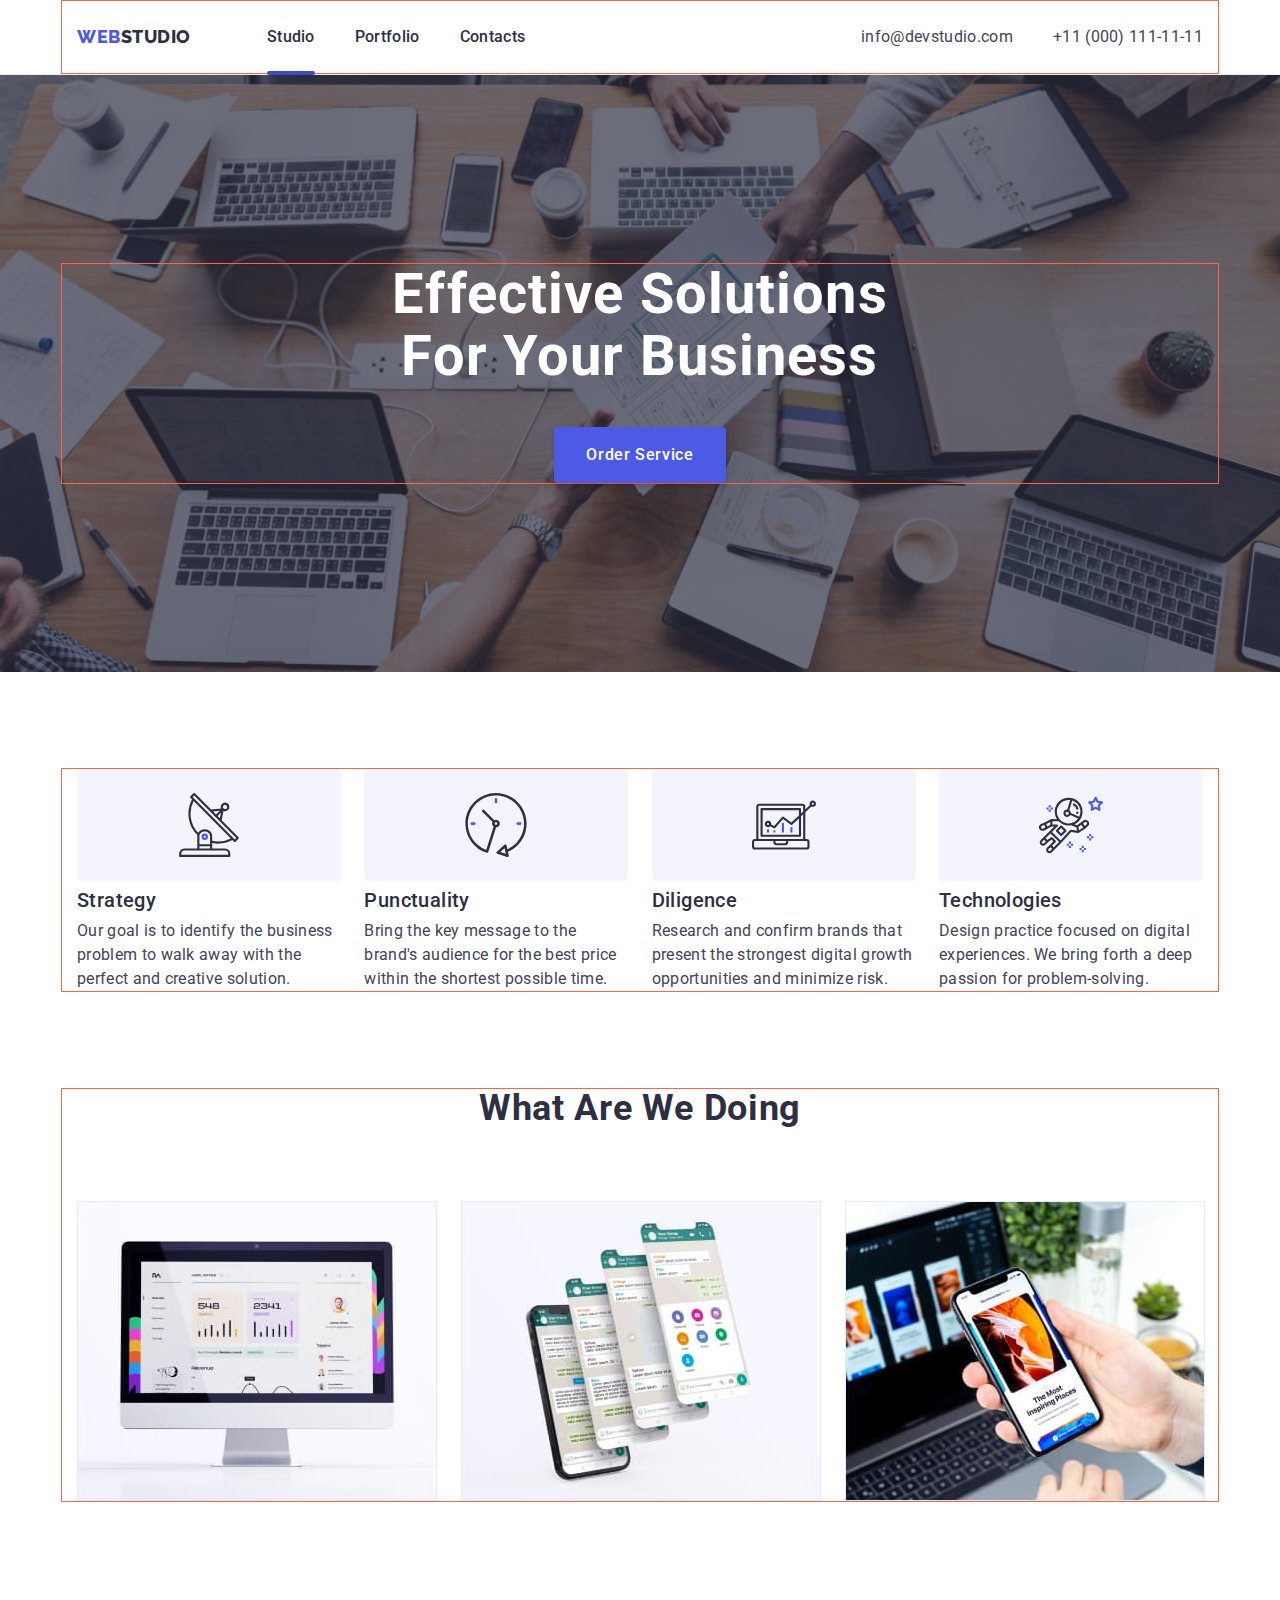
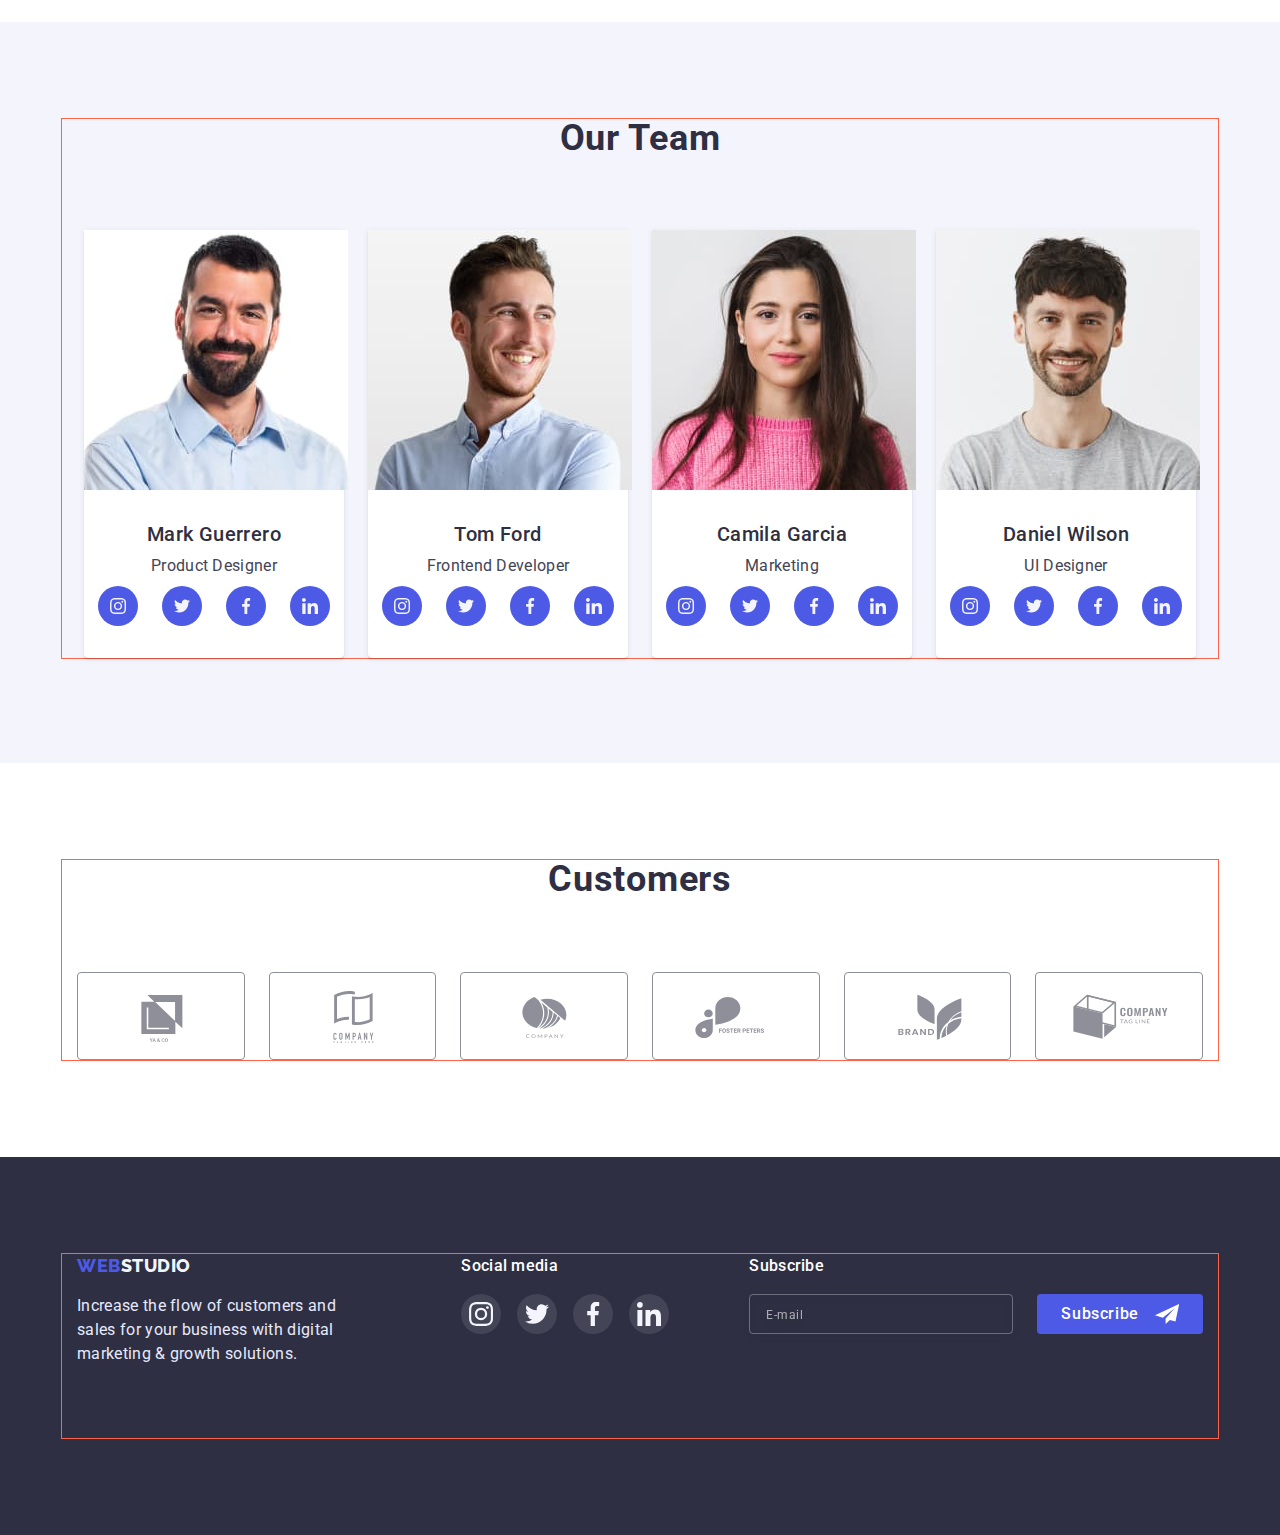
==== commit 4b0a7fba: "adaptibe-index" ====
--- a/index.html
+++ b/index.html
@@ -29,7 +29,7 @@
 				<a href="./index.html" class="logo link"><span class="sub-logo">Web</span>Studio</a>
 				<nav class="main-nav">
 					<ul class="menu-nav list">
-						<li class="item"><a href="./index.html" class="menu-link link">Studio</a></li>
+						<li class="item"><a href="./index.html" class="menu-link current link">Studio</a></li>
 						<li class="item"><a href="./portfolio.html" class="menu-link link">Portfolio</a></li>
 						<li class="item"><a href="" class="menu-link link">Contacts</a></li>
 					</ul>
@@ -56,7 +56,7 @@
 						</svg>
 					</button>
 					<ul class="menu-nav-mobile list">
-						<li class="menu-nav-mobile-item"><a href="./index.html" class="menu-link-mobile link">Studio</a></li>
+						<li class="menu-nav-mobile-item "><a href="./index.html" class="menu-link-mobile link current">Studio</a></li>
 						<li class="menu-nav-mobile-item"><a href="./portfolio.html" class="menu-link-mobile link">Portfolio</a></li>
 						<li class="menu-nav-mobile-item"><a href="" class="menu-link-mobile link">Contacts</a></li>
 					</ul>
@@ -470,7 +470,7 @@
 				<div class="form-container">
 					<p class ="form-title-footer">Subscribe</p>
 					<form class="example-form">
-						<input type="email" name="mail" class="input-footer" placeholder="E-mail" >
+						<input type="email" name="mail" class="input-footer" placeholder="E-mail" required>
 						<button type="submit" class="submit-footer">
 							Subscribe
 							<svg class="icon-send-footer" width="24" height="24">
--- a/css/styles.css
+++ b/css/styles.css
@@ -451,7 +451,7 @@
 */
 
 /* ----------------------------------- Portfolio INDEX ---------------------------------------- */
-.portfolio {
+/* .portfolio {
 	padding: 96px 0 120px;
 }
 .nav-list {
@@ -537,7 +537,7 @@
 }
 .img-list .item:hover {
 	box-shadow: 0px 1px 6px rgba(46, 47, 66, 0.08), 0px 1px 1px rgba(46, 47, 66, 0.16), 0px 2px 1px rgba(46, 47, 66, 0.08);
-}
+} */
 /* ============ Modal Window ========== */
 .backdrop {
 	position: fixed;
--- a/css/mobile.css
+++ b/css/mobile.css
@@ -6,29 +6,7 @@
 		border: 1px solid tomato;
 	}
 }
-
 /* ============= Header ============ */
-@media screen and (max-width: 767px) {
-	.main-nav,
-	.main-address {
-		display: none;
-	}
-}
-@media screen and (max-width: 1199px) {
-	.work {
-		position: absolute;
-		width: 1px;
-		height: 1px;
-		margin: -1px;
-		border: 0;
-		padding: 0;
-		white-space: nowrap;
-		clip-path: inset(100%);
-		clip: rect(0 0 0 0);
-		overflow: hidden;
-	}
-}
-
 .header-inner {
 	display: flex;
 	align-items: center;
@@ -105,6 +83,9 @@
 	text-transform: capitalize;
 	color: var(--main-text-color);
 }
+.current {
+	color: var(--active-link-color);
+}
 .contacts-inform-mobile-mail {
 	font-style: normal;
 	font-weight: 500;
@@ -141,11 +122,6 @@
 	font-style: normal;
 	color: #404bbf;
 }
-@media screen and (max-width: 479px) {
-	.contacts-inform-mobile-phone {
-		font-size: 23px;
-	}
-}
 
 .mobile-menu-close-btn {
 	position: absolute;
@@ -184,7 +160,7 @@
 	background-image: linear-gradient(rgba(46, 47, 66, 0.7), rgba(46, 47, 66, 0.7)), url(../images/bg-hero-mobile.jpg);
 	background-repeat: no-repeat;
 	background-position: center;
-	background-size: 428px 432px;
+	background-size: cover;
 	padding: 112px 0 112px 0;
 	text-align: center;
 	margin: 0 auto;
@@ -209,11 +185,11 @@
 	color: var(--main-color);
 	text-transform: capitalize;
 }
-@media screen and (max-width: 479px) {
+/* @media screen and (max-width: 479px) {
 	.hero-title {
 		font-size: 32px;
 	}
-}
+} */
 
 .button.primary {
 	padding: 16px 32px;
@@ -301,11 +277,6 @@
 	background: #f4f4fd;
 	border-radius: 4px;
 }
-@media screen and (max-width: 767px) {
-	.quality-list-icon {
-		display: none;
-	}
-}
 
 /* ============= /Quality ============ */
 
@@ -323,11 +294,7 @@
 	text-transform: capitalize;
 	color: var(--main-text-color);
 }
-@media screen and (max-width: 479px) {
-	.section-title-team {
-		font-size: 27px;
-	}
-}
+
 .team-list {
 	display: flex;
 	flex-wrap: wrap;
@@ -382,17 +349,13 @@
 	text-transform: capitalize;
 	color: var(--main-text-color);
 }
-@media screen and (max-width: 479px) {
-	.section-title-customers {
-		font-size: 27px;
-	}
-}
+
 .customers-list {
 	display: flex;
 	flex-wrap: wrap;
 	row-gap: 72px;
 	column-gap: 13px;
-	justify-content: space-around;
+	justify-content: center;
 }
 .customers-list-item {
 	width: 190px;
@@ -431,6 +394,9 @@
 .logo-foot {
 	display: block;
 	color: var(--secondary-accent-color);
+	padding: 0;
+	margin-bottom: 16px;
+
 }
 .footer-descr {
     margin-bottom: 72px;
@@ -448,28 +414,22 @@
 	line-height: 1.5;
 	letter-spacing: 0.02em;
 	color: #ffffff;
+	text-align: center;
 }
 .footer-container {
 	display: flex;
     flex-direction: column;
-    flex-wrap: wrap;
-    align-items: center;
 }
 .footer-main{
     display: flex;
     flex-direction: column;
     align-items: center;
 }
-.footer-subcontainer{
-    display: flex;
-    flex-direction: column;
-    align-items: center;
-    margin-bottom: 72px;
-}
-
 .social-media-list {
 	display: flex;
 	gap: 16px;
+	justify-content: center;
+	margin-bottom: 72px;
 }
 .social-media-list-link {
 	display: flex;
@@ -480,17 +440,12 @@
 	background: rgba(255, 255, 255, 0.1);
 	width: 40px;
 	height: 40px;
-}
+} 
 .social-media-list-link:is(:hover, :focus) {
 	background-color: var(--footer-active-link);
-}
+} 
 .social-media-list-icon {
 	fill: var(--secondary-accent-color);
-}
-.form-container{
-    display: flex;
-    flex-direction: column;
-    align-items: center;
 }
 .form-title-footer {
 	margin-bottom: 16px;
@@ -499,6 +454,7 @@
 	line-height: 1.5;
 	letter-spacing: 0.02em;
 	color: var(--main-color);
+	text-align: center;
 }
 .example-form {
     display: flex;
@@ -517,7 +473,6 @@
 	color: rgba(255, 255, 255, 0.6);
 	background-color: transparent;
 }
-
 .input-footer::placeholder {
 	font-weight: 400;
 	font-size: 12px;
@@ -549,9 +504,236 @@
 }
 .submit-footer:is(:hover, :focus) {
 	background-color: var(--active-link-color);
-}
+} 
 .submit-footer .icon-send-footer {
 	fill: var(--main-color);
 }
 
+/* ============ Modal Window ========== */
+.backdrop {
+	position: fixed;
+	top: 0;
+	left: 0;
+	width: 100%;
+	height: 100%;
+	z-index: 100;
+	background: rgba(46, 47, 66, 0.4);
+
+	transition: opacity 250ms cubic-bezier(0.4, 0, 0.2, 1), visibility 250ms cubic-bezier(0.4, 0, 0.2, 1);
+}
+.backdrop.is-hidden {
+	opacity: 0;
+	visibility: hidden;
+	pointer-events: none;
+}
+.modal {
+	position: absolute;
+	top: 50%;
+	left: 50%;
+	transform: translate(-50%, -50%);
+	padding: 24px;
+	width: 392px;
+	min-height: 586px;
+	background-color: var(--modal-color);
+	box-shadow: 0px 1px 1px rgba(0, 0, 0, 0.14), 0px 1px 3px rgba(0, 0, 0, 0.12), 0px 2px 1px rgba(0, 0, 0, 0.2);
+	border-radius: 4px;
+	padding: 72px 24px 24px;
+}
+
+.modal-close-btn {
+	position: absolute;
+	top: 24px;
+	right: 24px;
+	display: flex;
+	justify-content: center;
+	align-items: center;
+
+	width: 24px;
+	height: 24px;
+	border-radius: 50%;
+	background: var(--third-accent-color);
+	border: 1px solid rgba(0, 0, 0, 0.1);
+	transition: background 250ms cubic-bezier(0.4, 0, 0.2, 1), border 250ms cubic-bezier(0.4, 0, 0.2, 1);
+	padding: 0;
+	cursor: pointer;
+}
+.modal-close-btn:hover,
+.modal-close-btn:focus {
+	background: #404bbf;
+	border: transparent;
+}
+
+.modal-close-btn-icon {
+	transition: fill 250ms cubic-bezier(0.4, 0, 0.2, 1);
+}
+
+.modal-close-btn:hover .modal-close-btn-icon,
+.modal-close-btn:focus .modal-close-btn-icon {
+	fill: var(--main-color);
+}
+
+.modal-header {
+	margin-bottom: 16px;
+	font-weight: 500;
+	font-size: 16px;
+	line-height: 1.5;
+	text-align: center;
+	letter-spacing: 0.02em;
+	color: #2e2f42;
+}
+.contact-form-input {
+	width: 100%;
+	height: 40px;
+	border: 1px solid rgba(33, 33, 33, 0.2);
+	border-radius: 4px;
+	padding: 11px 38px 11px;
+	outline: transparent;
+	transition: border-color 250ms cubic-bezier(0.4, 0, 0.2, 1);
+}
+
+.contact-form-input:focus {
+	border-color: var(--accent-main-color);
+}
+.contact-form-input:focus + .contact-icon-input {
+	fill: var(--accent-main-color);
+}
+.label-title {
+	display: block;
+	font-size: 12px;
+	line-height: 1.33;
+	letter-spacing: 0.04em;
+	color: #8e8f99;
+	margin-bottom: 4px;
+}
+
+.contact-form-message {
+	padding: 8px 16px;
+	width: 100%;
+	height: 120px;
+	resize: none;
+	border: 1px solid rgba(33, 33, 33, 0.2);
+	border-radius: 4px;
+	outline: transparent;
+	transition: border-color 250ms cubic-bezier(0.4, 0, 0.2, 1);
+}
+.contact-form-message:focus {
+	border-color: var(--accent-main-color);
+}
+.contact-form-message::placeholder {
+	font-weight: 400;
+	font-size: 12px;
+	line-height: 1.33;
+	letter-spacing: 0.04em;
+	color: rgba(117, 117, 117, 0.5);
+}
+.form-control {
+	position: relative;
+}
+.form-group {
+	margin-bottom: 8px;
+}
+
+.contact-icon-input {
+	position: absolute;
+	left: 16px;
+	top: 50%;
+	transform: translateY(-50%);
+	transition: fill 250ms cubic-bezier(0.4, 0, 0.2, 1);
+}
+.checkbox-title {
+	display: flex;
+	margin-bottom: 24px;
+	margin-top: 16px;
+}
+.checkbox-desr {
+	display: flex;
+	align-items: center;
+	font-size: 12px;
+	line-height: 1.33;
+	letter-spacing: 0.04em;
+	color: #757575;
+	gap: 8px;
+}
+.checkbox-desr:before {
+	content: "";
+	width: 16px;
+	height: 16px;
+	display: block;
+	border: 1.25px solid var(--main-text-color);
+	border-radius: 2px;
+	cursor: pointer;
+}
+.privacy-check:checked + .checkbox-desr::before {
+	display: block;
+	background: var(--active-link-color);
+	background-position: center;
+	border: transparent;
+	background-image: url(../images/check.svg);
+	background-repeat: no-repeat;
+}
+
+.checkbox-desr-link {
+	font-size: 12px;
+	line-height: 1.33;
+	letter-spacing: 0.04em;
+	text-decoration-line: underline;
+	color: #4d5ae5;
+}
+
+
+@media screen and (max-width: 479px) {
+	.contacts-inform-mobile-phone {
+		font-size: 23px;
+	}
+	.hero-title {
+		font-size: 32px;
+	}
+	.section-title-team {
+		font-size: 27px;
+	}
+	.section-title-customers {
+		font-size: 27px;
+	}
+	.input-footer {
+		width: 290px;
+	}
+}
+@media screen and (max-width: 767px) {
+	.main-nav,
+	.main-address {
+		display: none;
+	}
+	
+}
+@media screen and (max-width: 1199px) {
+	.work {
+		position: absolute;
+		width: 1px;
+		height: 1px;
+		margin: -1px;
+		border: 0;
+		padding: 0;
+		white-space: nowrap;
+		clip-path: inset(100%);
+		clip: rect(0 0 0 0);
+		overflow: hidden;
+	}
+	.quality-list-icon {
+		display: none;
+	}
+	.item-overlay{
+		display: none;
+	}
+
+}
+@media screen and (max-width: 420px) {
+	.modal{
+		width: 300px;
+	}
+	.modal-header{
+		font-size: 11px;
+	}
+}
+
+
 /* ============= /Footer ============ */
--- a/css/tablet.css
+++ b/css/tablet.css
@@ -2,15 +2,121 @@
 	.container {
 		width: 765px;
 	}
-}
-@media screen and (min-device-pixel-ratio: 2) and (min-width: 768px),
-	screen and (min-resolution: 192dpi) and (min-width: 768px),
-	screen and (min-resolution: 2dppx) and (min-width: 768px) {
+	.mobile-menu,
+	.mobile-menu-open {
+		display: none;
+	}
+	.menu-nav {
+		display: flex;
+		align-items: center;
+		margin-left: 76px;
+		gap: 40px;
+	}
+	.menu-link {
+		position: relative;
+		display: block;
+		padding-top: 24px;
+		padding-bottom: 24px;
+		transition: color 250ms cubic-bezier(0.4, 0, 0.2, 1);
+		font-weight: 500;
+		font-size: 16px;
+		line-height: 1.5;
+		letter-spacing: 0.02em;
+		color: var(--main-text-color);
+	}
+	.menu-link:hover,
+	.menu-link:focus {
+		color: var(--active-link-color);
+	}
+
+	.current::after {
+		content: "";
+		display: block;
+		position: absolute;
+		width: 100%;
+		height: 4px;
+		background: #404bbf;
+		border-radius: 2px;
+		bottom: -2px;
+		left: 0;
+	}
+	.main-address {
+		display: block;
+		margin-left: auto;
+		padding-top: 24px;
+		padding-bottom: 10px;
+	}
+	.contacts-inform {
+		transition: color 250ms cubic-bezier(0.4, 0, 0.2, 1);
+		font-style: normal;
+		font-weight: 400;
+		font-size: 16px;
+		line-height: 1.5;
+		letter-spacing: 0.02em;
+		color: var(--address-color-link);
+	}
+	.contacts .contacts-inform:hover,
+	.contacts .contacts-inform:focus {
+		color: var(--active-link-color);
+	}
 	.hero-page {
-		background-image: linear-gradient(rgba(46, 47, 66, 0.7), rgba(46, 47, 66, 0.7)),
-			url(../images/bg-hero-tablet@2x.jpg);
-        background-size: 768px 436px;
+		background-image: linear-gradient(rgba(46, 47, 66, 0.7), rgba(46, 47, 66, 0.7)), url(../images/bg-hero-tablet.jpg);
+	}
+	@media screen and (min-device-pixel-ratio: 2) and (min-width: 768px),
+		screen and (min-resolution: 192dpi) and (min-width: 768px),
+		screen and (min-resolution: 2dppx) and (min-width: 768px) {
+		.hero-page {
+			background-image: linear-gradient(rgba(46, 47, 66, 0.7), rgba(46, 47, 66, 0.7)),
+				url(../images/bg-hero-tablet@2x.jpg);
+		}
+	}
+
+	.hero-title {
+		max-width: 496px;
+		font-size: 56px;
+		margin-bottom: 40px;
+	}
+	.quality-list {
+		flex-direction: row;
+		justify-content: space-between;
+		gap: 72px 24px;
+	}
+	.quality-item {
+		width: calc((100% - 24px) / 2);
+		align-items: normal;
+	}
+	.subtitle {
+		text-align: left;
+	}
+	.team {
+		padding-top: 96px;
+		padding-bottom: 104px;
+	}
+	.team-list {
+		flex-direction: row;
+		justify-content: center;
+		column-gap: 24px;
+	}
+	.footer-container {
+		flex-direction: row;
+		flex-wrap: wrap;
+		width: 552px;
+	}
+	.footer-main {
+		margin-right: 24px;
+		align-items: start;
+	}
+	.footer-subtitle,
+	.form-title-footer,
+	.logo.logo-foot {
+		text-align: left;
+	}
+	.example-form {
+		flex-direction: row;
+		align-items: center;
+		gap: 24px;
+	}
+	.input-footer {
+		width: 264px;
 	}
 }
-
-/* ============= Header ============ */--- a/css/desctop.css
+++ b/css/desctop.css
@@ -2,6 +2,77 @@
 	.container {
 		width: 1158px;
 	}
+	.contacts {
+		display: flex;
+		flex-direction: row;
+		align-items: center;
+		gap: 40px;
+	}
+	.main-address {
+		padding: 0;
+	}
+	.contacts-inform {
+		display: block;
+		padding: 24px 0;
+	}
+	.hero-page {
+		padding: 188px 0;
+		background-image: linear-gradient(rgba(46, 47, 66, 0.7), rgba(46, 47, 66, 0.7)), url(../images/bg-hero-desktop.jpg);
+	}
+	@media screen and (min-device-pixel-ratio: 2) and (min-width: 1200px),
+		screen and (min-resolution: 192dpi) and (min-width: 1200px),
+		screen and (min-resolution: 2dppx) and (min-width: 1200px) {
+		.hero-page {
+			background-image: linear-gradient(rgba(46, 47, 66, 0.7), rgba(46, 47, 66, 0.7)),
+				url(../images/bg-hero-desktop@2x.jpg);
+		}
+	}
+	.quality-list {
+		flex-wrap: nowrap;
+		gap: 0;
+		justify-content: space-between;
+	}
+	.subtitle {
+		font-weight: 500;
+		font-size: 20px;
+		text-align: left;
+	}
+	.quality-item .descr {
+		font-weight: 400;
+		font-size: 16px;
+	}
+	.quality-item {
+		max-width: 264px;
+	}
+	.work {
+		padding-bottom: 120px;
+	}
+	.work-example {
+		display: flex;
+		column-gap: 24px;
+	}
+	.section-title-work {
+		margin-bottom: 72px;
+		font-size: 36px;
+		line-height: 1.1;
+		text-align: center;
+		letter-spacing: 0.02em;
+		text-transform: capitalize;
+		color: var(--main-text-color);
+	}
+	.customers-list{
+		flex-wrap: nowrap;
+		gap: 24px;
+	}
+	.footer-container{
+		flex-wrap: nowrap;
+	}
+	.footer-main{
+		margin-right: 120px;
+	}
+	.footer-subcontainer{
+		margin-right: 80px;
+	}
+
+
 }
-
-/* ============= Header ============ */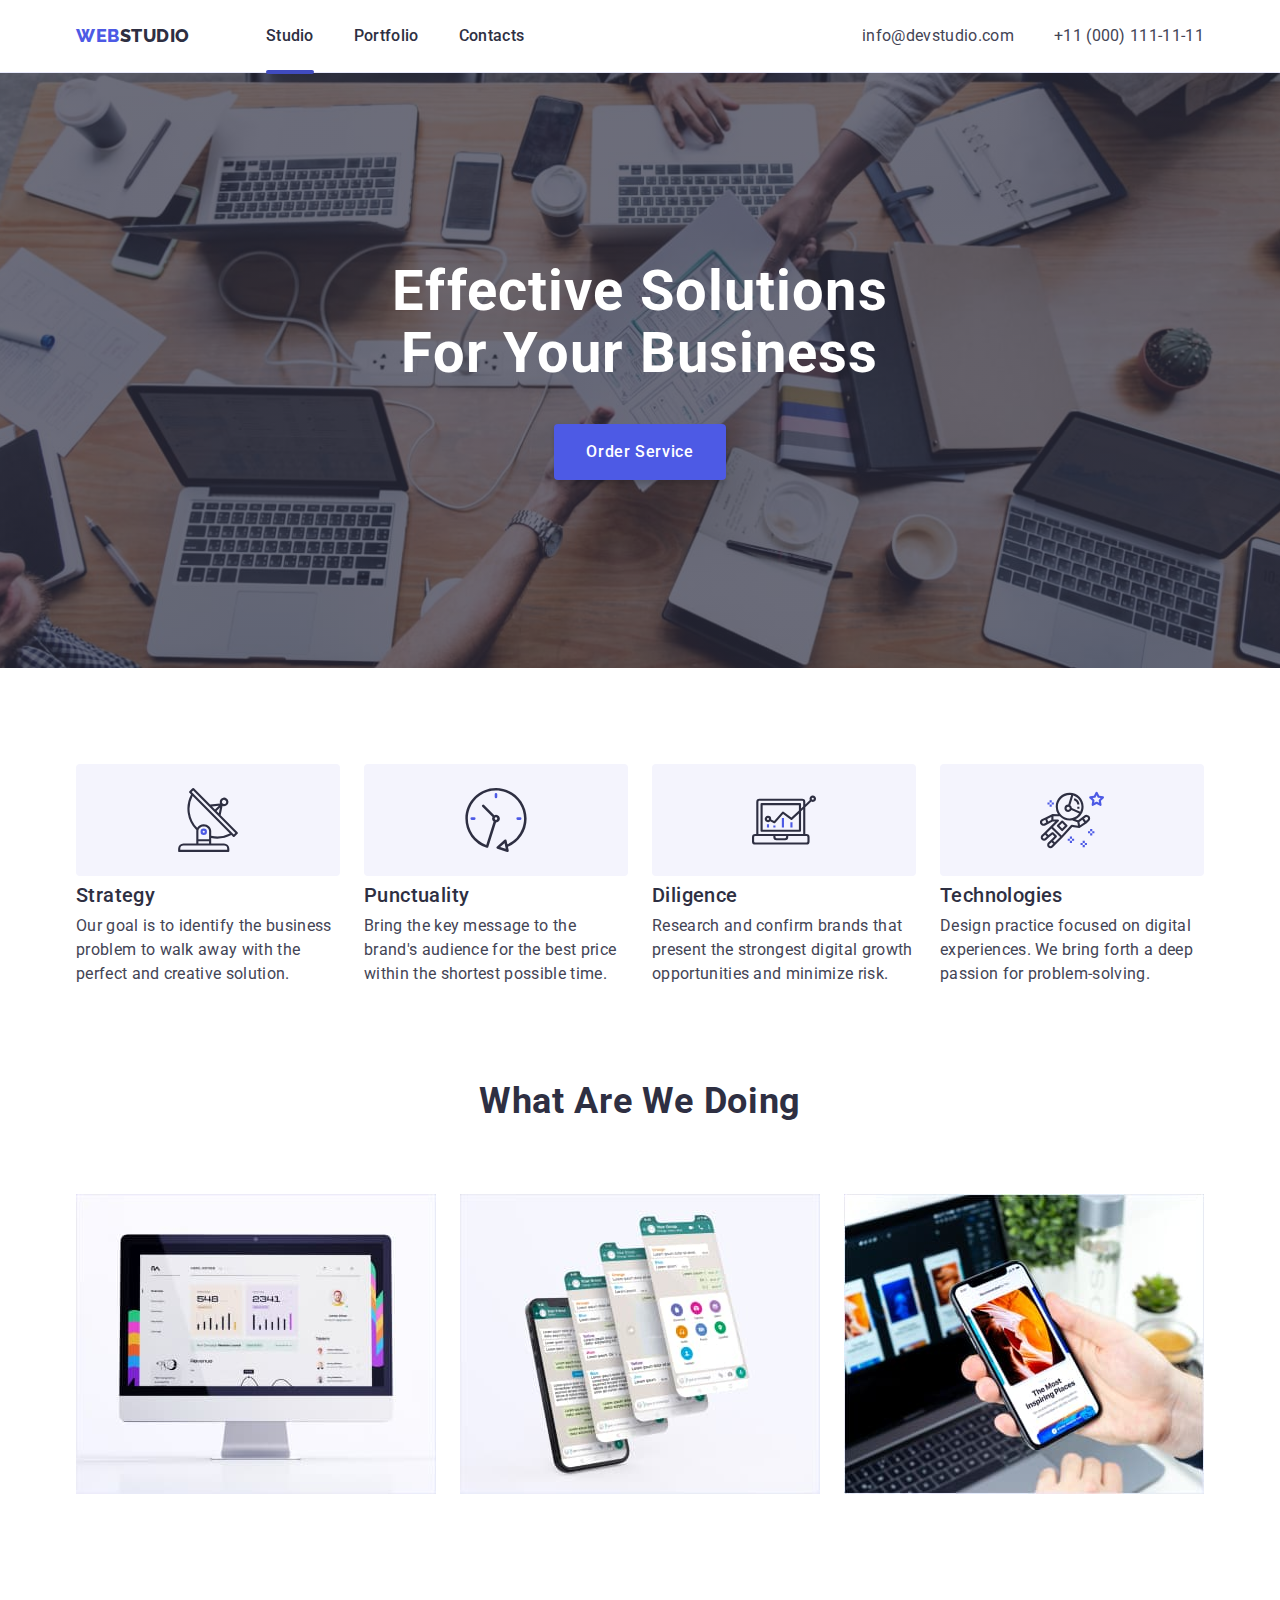
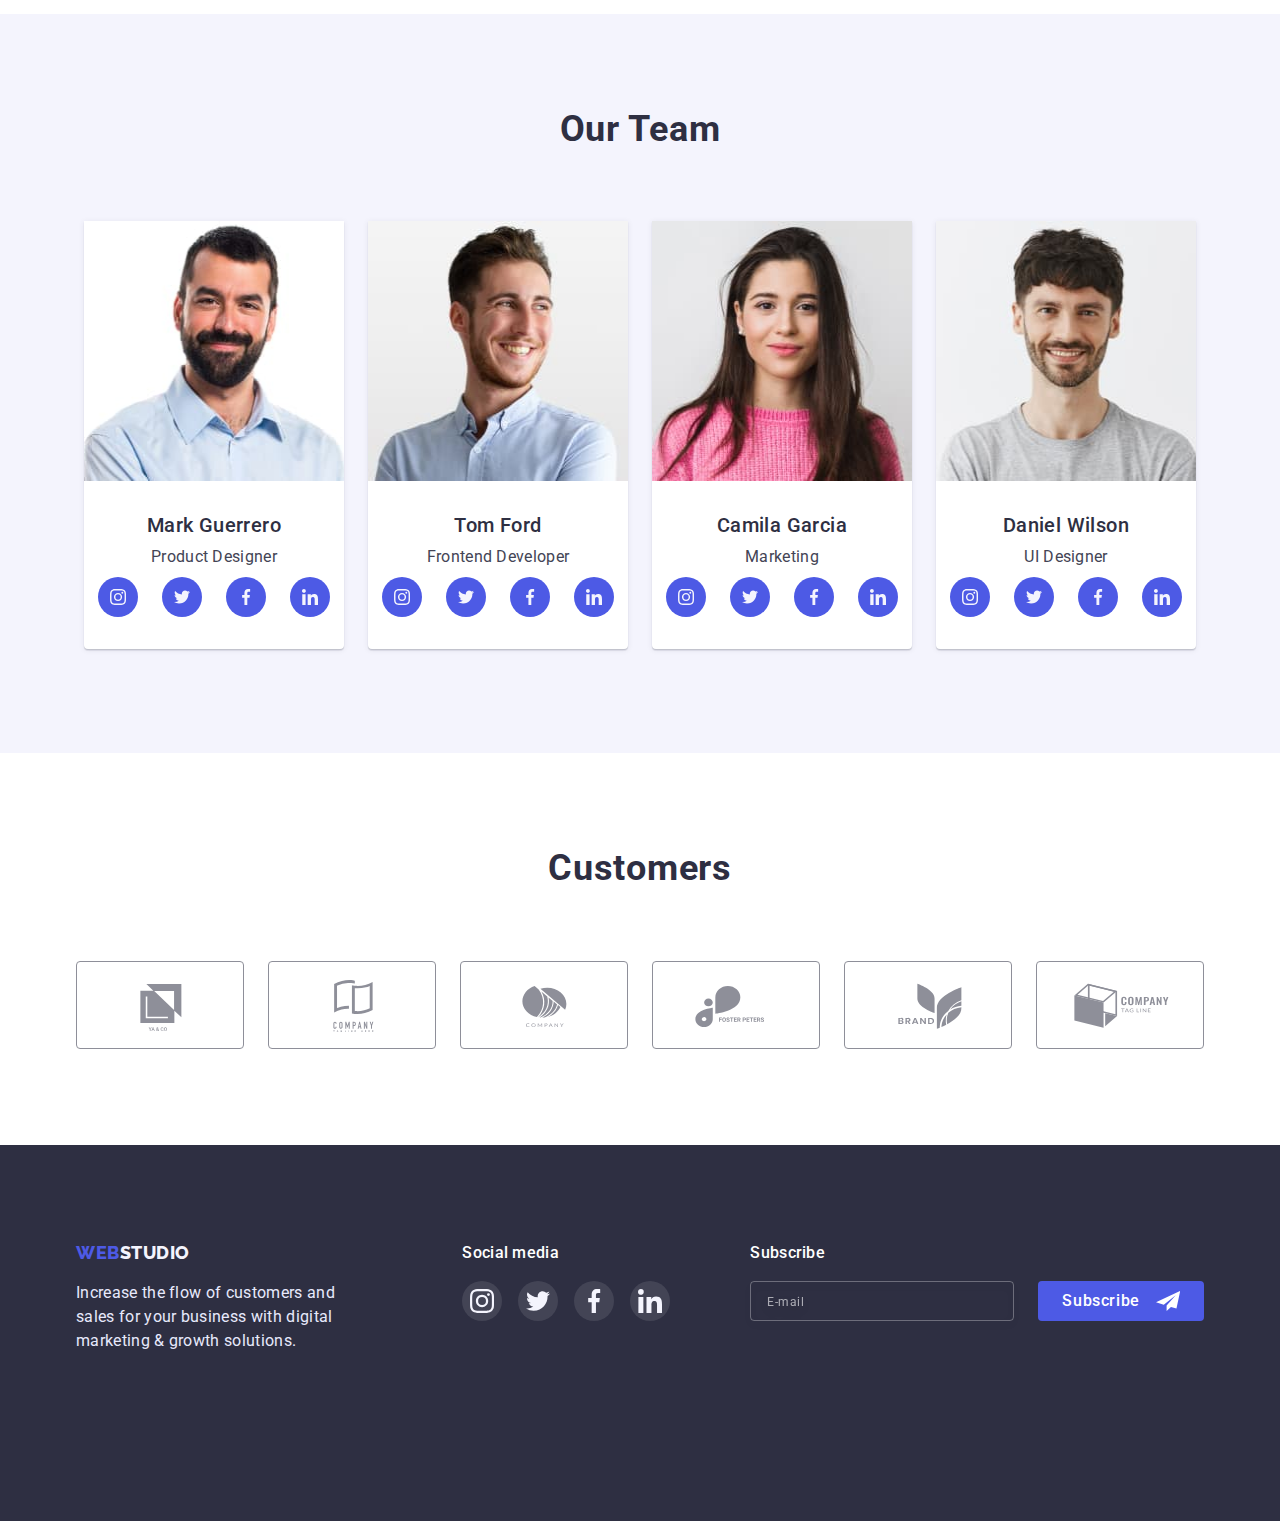
==== commit 4b967191: "final-result-hw-7" ====
--- a/index.html
+++ b/index.html
@@ -56,7 +56,9 @@
 						</svg>
 					</button>
 					<ul class="menu-nav-mobile list">
-						<li class="menu-nav-mobile-item "><a href="./index.html" class="menu-link-mobile link current">Studio</a></li>
+						<li class="menu-nav-mobile-item"
+							><a href="./index.html" class="menu-link-mobile link current">Studio</a></li
+						>
 						<li class="menu-nav-mobile-item"><a href="./portfolio.html" class="menu-link-mobile link">Portfolio</a></li>
 						<li class="menu-nav-mobile-item"><a href="" class="menu-link-mobile link">Contacts</a></li>
 					</ul>
@@ -176,13 +178,13 @@
 					<h2 class="section-title-work">What are we doing</h2>
 					<ul class="work-example list">
 						<li class="item">
-							<img src="./images/img_1.jpg" alt="computer" width="360" />
-						</li>
-						<li class="item">
-							<img src="./images/img_2.jpg" alt="double_screen" width="360" />
-						</li>
-						<li class="item">
-							<img src="./images/img_3.jpg" alt="phone_with_laptop" width="360" />
+							<img srcset="./images/img_1@2x.jpg 2x" src="./images/img_1.jpg" alt="computer" width="360" />
+						</li>
+						<li class="item">
+							<img srcset="./images/img_2@2x.jpg 2x" src="./images/img_2.jpg" alt="double_screen" width="360" />
+						</li>
+						<li class="item">
+							<img srcset="./images/img_3@2x.jpg 2x" src="./images/img_3.jpg" alt="phone_with_laptop" width="360" />
 						</li>
 					</ul>
 				</div>
@@ -468,9 +470,9 @@
 				</div>
 
 				<div class="form-container">
-					<p class ="form-title-footer">Subscribe</p>
+					<p class="form-title-footer">Subscribe</p>
 					<form class="example-form">
-						<input type="email" name="mail" class="input-footer" placeholder="E-mail" required>
+						<input type="email" name="mail" class="input-footer" placeholder="E-mail" required />
 						<button type="submit" class="submit-footer">
 							Subscribe
 							<svg class="icon-send-footer" width="24" height="24">
@@ -479,7 +481,6 @@
 						</button>
 					</form>
 				</div>
-
 			</div>
 		</footer>
 		<!-- /Footer -->
@@ -533,7 +534,12 @@
 					></textarea>
 
 					<div class="checkbox-title">
-						<input type="checkbox" name="contact-form-privacy" id="contact-form-privacy" class="privacy-check hidden-tittle" />
+						<input
+							type="checkbox"
+							name="contact-form-privacy"
+							id="contact-form-privacy"
+							class="privacy-check hidden-tittle"
+						/>
 						<label for="contact-form-privacy" class="checkbox-desr">
 							I accept the terms and conditions of the
 							<a href="#" class="checkbox-desr-link">Privacy Policy</a>
--- a/css/styles.css
+++ b/css/styles.css
@@ -24,8 +24,7 @@
 }
 img {
 	display: block;
-	/* width: 100%; */
-	height: auto;
+	max-width: 100%;
 }
 
 .link {
@@ -36,16 +35,7 @@
 	padding: 0;
 	margin: 0;
 }
-.section-title {
-	margin-bottom: 72px;
 
-	font-size: 36px;
-	line-height: 1.1;
-	text-align: center;
-	letter-spacing: 0.02em;
-	text-transform: capitalize;
-	color: var(--main-text-color);
-}
 .subheader-item {
 	margin-bottom: 8px;
 
@@ -68,260 +58,33 @@
 	padding-left: 15px;
 	padding-right: 15px;
 }
-/* Header */
 
-/* Navigation */
-/* .main-nav {
-	display: flex;
-	align-items: center;
-}
-
-.menu-nav {
-	display: flex;
-	margin-left: 76px;
-	column-gap: 40px;
-}
-
-.menu-link {
-	position: relative;
-	display: block;
-	padding-top: 24px;
-	padding-bottom: 24px;
-	transition: color 250ms cubic-bezier(0.4, 0, 0.2, 1);
-	font-weight: 500;
-	font-size: 16px;
-	line-height: 1.5;
-	letter-spacing: 0.02em;
-	color: var(--main-text-color);
-}
-
+/* -----Hovers and focuses------ */
 .menu-link:hover,
 .menu-link:focus {
 	color: var(--active-link-color);
 }
-
-.current {
-	color: var(--active-link-color);
+.mobile-menu-close-btn:is(:hover, :focus) {
+	background: #404bbf;
+	border: transparent;
 }
-.current::after {
-	content: "";
-	display: block;
-	position: absolute;
-	width: 100%;
-	height: 4px;
-	background: #404bbf;
-	border-radius: 2px;
-	bottom: -1px;
-	left: 0;
-} */
-/* Contacts */
-
-/* .main-address {
-	margin-left: auto;
+.mobile-menu-close-btn-icon {
+	transition: fill 250ms cubic-bezier(0.4, 0, 0.2, 1);
 }
-.contacts {
-	display: flex;
-}
-
-.contacts-inform {
-	display: block;
-	padding-top: 24px;
-	padding-bottom: 24px;
-	transition: color 250ms cubic-bezier(0.4, 0, 0.2, 1);
-
-	font-style: normal;
-	font-weight: 400;
-	font-size: 16px;
-	line-height: 1.5;
-	letter-spacing: 0.02em;
-	color: var(--address-color-link);
-}
-.contacts {
-	display: flex;
-	column-gap: 40px;
-}
-
-.contacts .contacts-inform:hover,
-.contacts .contacts-inform:focus {
-	color: var(--active-link-color);
-} */
-
-/* Hero section */
-/* .hero-page {
-	width: 1440px;
-	background-color: var(--main-text-color);
-	background-image: 
-	linear-gradient(rgba(46, 47, 66, 0.7), rgba(46, 47, 66, 0.7)), 
-	url(../images/bg-hero.jpg);
-	background-repeat: no-repeat;
-	background-position: center;
-	text-align: center;
-	padding: 188px 0px;
-	margin: 0 auto;
-}
-
-.hero-title {
-	margin: 0 auto;
-	width: 496px;
-	margin-bottom: 48px;
-	font-weight: 700;
-	font-size: 56px;
-	line-height: 1.07;
-	letter-spacing: 0.02em;
-	color: var(--main-color);
-}
-
-.button.primary {
-	padding: 16px 32px;
-	min-width: 169px;
-	transition: background 250ms cubic-bezier(0.4, 0, 0.2, 1);
-	margin: 0 auto;
-	display: block;
-	background: var(--accent-main-color);
-	cursor: pointer;
-	font-family: inherit;
-	font-weight: 500;
-	font-size: 16px;
-	line-height: 1.5;
-	letter-spacing: 0.04em;
-	color: var(--main-color);
-
-	border: none;
-	box-shadow: 0px 4px 4px rgba(0, 0, 0, 0.15);
-	border-radius: 4px;
+.mobile-menu-close-btn:is(:hover, :focus) .mobile-menu-close-btn-icon {
+	fill: var(--main-color);
 }
 .button.primary:hover,
 .button.primary:focus {
 	background-color: var(--active-link-color);
-} */
-
-/* ------- Quality section -------- */
-/* .quality {
-	padding: 120px 0;
 }
-
-.hidden-tittle {
-	position: absolute;
-	width: 1px;
-	height: 1px;
-	margin: -1px;
-	border: 0;
-	padding: 0;
-	white-space: nowrap;
-	clip-path: inset(100%);
-	clip: rect(0 0 0 0);
-	overflow: hidden;
-}
-
-.quality-list {
-	display: flex;
-	column-gap: 24px;
-}
-
-.subtitle {
-	margin-bottom: 8px;
-
-	font-weight: 500;
-	font-size: 20px;
-	line-height: 1.2;
-	letter-spacing: 0.02em;
-	color: var(--main-text-color);
-}
-.quality-item {
-	width: calc((100% - 3 * 24px) / 4);
-}
-
-.quality-item .descr {
-	font-size: 16px;
-	line-height: 1.5;
-	letter-spacing: 0.02em;
-	color: var(--address-color-link);
-}
-.quality-list-icon {
-	display: flex;
-	justify-content: center;
-	align-items: center;
-	margin-bottom: 8px;
-	width: 264px;
-	height: 112px;
-
-	background: #f4f4fd;
-	border-radius: 4px;
-} */
-
-/* Work section */
-/* .work {
-	padding-bottom: 120px;
-}
-.work-example {
-	display: flex;
-	column-gap: 24px;
-} */
-
-/* ------- Team section -------- */
-/* .team {
-	padding: 120px 0;
-	background-color: var(--secondary-accent-color);
-}
-.team-list {
-	display: flex;
-	text-align: center;
-	column-gap: 24px;
-}
-.team .item {
-	background-color: var(--main-color);
-	border-radius: 0px 0px 4px 4px;
-	box-shadow: 0px 1px 6px rgba(46, 47, 66, 0.08), 0px 1px 1px rgba(46, 47, 66, 0.16), 0px 2px 1px rgba(46, 47, 66, 0.08);
-}
-
-.item-descr {
-	padding: 32px 16px;
-}
-.social-list {
-	display: flex;
-	justify-content: center;
-	gap: 24px;
-}
-.social-list-icon {
-	fill: var(--secondary-accent-color);
-}
-.social-list-link {
-	display: flex;
-	justify-content: center;
-	align-items: center;
-	width: 40px;
-	height: 40px;
-	border-radius: 50%;
-	transition: background-color 250ms cubic-bezier(0.4, 0, 0.2, 1);
-	background-color: var(--accent-main-color);
+.contacts .contacts-inform:hover,
+.contacts .contacts-inform:focus {
+	color: var(--active-link-color);
 }
 .social-list-link:hover,
 .social-list-link:focus {
 	background-color: var(--active-link-color);
-} */
-
-/* ------- Customers section -------- */
-/* .customers {
-	padding: 120px 0;
-}
-.customers-list {
-	display: flex;
-	gap: 24px;
-}
-.customers-list-item {
-	width: 168px;
-	height: 88px;
-}
-.customers-list-link {
-	display: flex;
-	justify-content: center;
-	align-items: center;
-	width: 100%;
-	height: 100%;
-	transition: border-color 250ms cubic-bezier(0.4, 0, 0.2, 1);
-
-	border: 1px solid var(--icon-main-color);
-	border-radius: 4px;
 }
 .customers-list-link:is(:hover, :focus) {
 	border-color: var(--active-link-color);
@@ -329,158 +92,21 @@
 .customers-list-link:is(:hover, :focus) .customers-list-icon {
 	fill: var(--active-link-color);
 }
-
-.customers-list-icon {
-	fill: var(--icon-main-color);
-	transition: fill 250ms cubic-bezier(0.4, 0, 0.2, 1);
-} */
-/* -------Footer section -------- */
-/* .footer {
-	padding: 100px 0;
-	background-color: var(--main-text-color);
-}
-.logo-foot {
-	display: block;
-	margin-bottom: 16px;
-	color: var(--secondary-accent-color);
-}
-.footer-descr {
-	max-width: 254px;
-
-	font-size: 16px;
-	line-height: 1.5;
-	letter-spacing: 0.02em;
-	color: var(--third-accent-color);
-}
-.footer-subtitle {
-	margin-bottom: 16px;
-	font-weight: 500;
-	font-size: 16px;
-	line-height: 1.5;
-	letter-spacing: 0.02em;
-	color: #ffffff;
-}
-.footer-main {
-	margin-right: 120px;
-}
-.footer-container {
-	display: flex;
-}
-.social-media-list {
-	display: flex;
-	gap: 16px;
-}
-.social-media-list-link {
-	display: flex;
-	justify-content: center;
-	align-items: center;
-	transition: background-color 250ms cubic-bezier(0.4, 0, 0.2, 1);
-	border-radius: 50%;
-	background: rgba(255, 255, 255, 0.1);
-	width: 40px;
-	height: 40px;
-}
 .social-media-list-link:is(:hover, :focus) {
 	background-color: var(--footer-active-link);
-}
-.social-media-list-icon {
-	fill: var(--secondary-accent-color);
-}
-.form-container {
-	margin-left: 80px;
-}
-.form-title-footer {
-	margin-bottom: 16px;
-	font-weight: 500;
-	font-size: 16px;
-	line-height: 1.5;
-	letter-spacing: 0.02em;
-	color: var(--main-color);
-}
-.example-form {
-	display: flex;
-	gap: 24px;
-}
-.input-footer {
-	width: 264px;
-	height: 40px;
-	padding: 8px 16px;
-	border: 1px solid rgba(255, 255, 255, 0.3);
-	filter: drop-shadow(0px 4px 4px rgba(0, 0, 0, 0.15));
-	border-radius: 4px;
-	outline: none;
-	color: rgba(255, 255, 255, 0.6);
-	background-color: transparent;
-}
-
-.input-footer::placeholder {
-	font-weight: 400;
-	font-size: 12px;
-	line-height: 2;
-	display: flex;
-	align-items: center;
-	letter-spacing: 0.04em;
-	color: rgba(255, 255, 255, 0.6);
-}
-
-.submit-footer {
-	display: flex;
-	flex-direction: row;
-	justify-content: center;
-	align-items: center;
-	padding: 8px 24px;
-	gap: 16px;
-	background: var(--accent-main-color);
-	border-radius: 4px;
-	border: transparent;
-	cursor: pointer;
-	transition: background 250ms cubic-bezier(0.4, 0, 0.2, 1);
-	color: var(--main-color);
-	font-family: inherit;
-	font-weight: 500;
-	font-size: 16px;
-	line-height: 1.5;
-	letter-spacing: 0.04em;
-}
+} 
 .submit-footer:is(:hover, :focus) {
 	background-color: var(--active-link-color);
+} 
+.modal-close-btn:hover,
+.modal-close-btn:focus {
+	background: #404bbf;
+	border: transparent;
 }
-.submit-footer .icon-send-footer {
+.modal-close-btn:hover .modal-close-btn-icon,
+.modal-close-btn:focus .modal-close-btn-icon {
 	fill: var(--main-color);
 }
-*/
-
-/* ----------------------------------- Portfolio INDEX ---------------------------------------- */
-/* .portfolio {
-	padding: 96px 0 120px;
-}
-.nav-list {
-	display: flex;
-	column-gap: 24px;
-	margin-bottom: 72px;
-	justify-content: center;
-	align-items: center;
-}
-
-.btn-port {
-	display: block;
-	padding: 12px 24px;
-	transition: background-color 250ms cubic-bezier(0.4, 0, 0.2, 1), color 250ms cubic-bezier(0.4, 0, 0.2, 1),
-		border 250ms cubic-bezier(0.4, 0, 0.2, 1), box-shadow 250ms cubic-bezier(0.4, 0, 0.2, 1);
-
-	font-family: inherit;
-	font-weight: 500;
-	font-size: 16px;
-	line-height: 1.5;
-	text-align: center;
-	letter-spacing: 0.04em;
-	color: var(--accent-main-color);
-	background-color: var(--secondary-accent-color);
-	border: 1px solid var(--third-accent-color);
-	border-radius: 4px;
-	cursor: pointer;
-}
-
 .btn-port:hover,
 .btn-port:focus {
 	background-color: var(--active-link-color);
@@ -488,223 +114,7 @@
 	border: 1px solid transparent;
 	box-shadow: 0px 3px 1px rgba(0, 0, 0, 0.1), 0px 2px 1px rgba(0, 0, 0, 0.08), 0px 2px 2px rgba(0, 0, 0, 0.12);
 }
-
-.item-overlay {
-	position: absolute;
-	top: 0;
-	left: 0;
-	width: 100%;
-	height: 100%;
-	overflow: auto;
-	transform: translate(0, 100%);
-	transition: transform 250ms cubic-bezier(0.4, 0, 0.2, 1);
-	padding: 40px 32px;
-	background-color: rgba(77, 90, 229, 0.9);
-	font-size: 16px;
-	line-height: 1.5;
-	letter-spacing: 0.02em;
-	color: #f4f4fd;
+.menu-link-mobile:hover,
+.menu-link-mobile:focus {
+	color: var(--active-link-color);
 }
-
-.img-list .item {
-	display: block;
-}
-.img-link:hover .item-overlay,
-.img-link:focus .item-overlay {
-	transform: translate(0, 0);
-}
-.img-list-wrapper {
-	position: relative;
-	overflow: hidden;
-}
-.img-descr {
-	padding: 32px 16px;
-	border: 1px solid var(--third-accent-color);
-	border-top: 0;
-	background-color: var(--main-color);
-}
-
-.img-list {
-	display: flex;
-	flex-wrap: wrap;
-	row-gap: 48px;
-	column-gap: 24px;
-}
-
-.img-list .item {
-	width: calc((100% - 48px) / 3);
-	transition: box-shadow 250ms cubic-bezier(0.4, 0, 0.2, 1);
-}
-.img-list .item:hover {
-	box-shadow: 0px 1px 6px rgba(46, 47, 66, 0.08), 0px 1px 1px rgba(46, 47, 66, 0.16), 0px 2px 1px rgba(46, 47, 66, 0.08);
-} */
-/* ============ Modal Window ========== */
-.backdrop {
-	position: fixed;
-	top: 0;
-	left: 0;
-	width: 100%;
-	height: 100%;
-	z-index: 100;
-	background: rgba(46, 47, 66, 0.4);
-
-	transition: opacity 250ms cubic-bezier(0.4, 0, 0.2, 1), visibility 250ms cubic-bezier(0.4, 0, 0.2, 1);
-}
-.backdrop.is-hidden {
-	opacity: 0;
-	visibility: hidden;
-	pointer-events: none;
-}
-.modal {
-	position: absolute;
-	top: 50%;
-	left: 50%;
-	transform: translate(-50%, -50%);
-	padding: 24px;
-	width: 408px;
-	min-height: 584px;
-	background-color: var(--modal-color);
-	box-shadow: 0px 1px 1px rgba(0, 0, 0, 0.14), 0px 1px 3px rgba(0, 0, 0, 0.12), 0px 2px 1px rgba(0, 0, 0, 0.2);
-	border-radius: 4px;
-	padding: 72px 24px 24px;
-}
-
-.modal-close-btn {
-	position: absolute;
-	top: 24px;
-	right: 24px;
-	display: flex;
-	justify-content: center;
-	align-items: center;
-
-	width: 24px;
-	height: 24px;
-	border-radius: 50%;
-	background: var(--third-accent-color);
-	border: 1px solid rgba(0, 0, 0, 0.1);
-	transition: background 250ms cubic-bezier(0.4, 0, 0.2, 1), border 250ms cubic-bezier(0.4, 0, 0.2, 1);
-	padding: 0;
-	cursor: pointer;
-}
-.modal-close-btn:hover,
-.modal-close-btn:focus {
-	background: #404bbf;
-	border: transparent;
-}
-
-.modal-close-btn-icon {
-	transition: fill 250ms cubic-bezier(0.4, 0, 0.2, 1);
-}
-
-.modal-close-btn:hover .modal-close-btn-icon,
-.modal-close-btn:focus .modal-close-btn-icon {
-	fill: var(--main-color);
-}
-
-.modal-header {
-	margin-bottom: 16px;
-	font-weight: 500;
-	font-size: 16px;
-	line-height: 1.5;
-	text-align: center;
-	letter-spacing: 0.02em;
-	color: #2e2f42;
-}
-.contact-form-input {
-	width: 100%;
-	height: 40px;
-	border: 1px solid rgba(33, 33, 33, 0.2);
-	border-radius: 4px;
-	padding: 11px 38px 11px;
-	outline: transparent;
-	transition: border-color 250ms cubic-bezier(0.4, 0, 0.2, 1);
-}
-
-.contact-form-input:focus {
-	border-color: var(--accent-main-color);
-}
-.contact-form-input:focus + .contact-icon-input {
-	fill: var(--accent-main-color);
-}
-.label-title {
-	display: block;
-	font-size: 12px;
-	line-height: 1.33;
-	letter-spacing: 0.04em;
-	color: #8e8f99;
-	margin-bottom: 4px;
-}
-
-.contact-form-message {
-	padding: 8px 16px;
-	width: 100%;
-	height: 120px;
-	resize: none;
-	border: 1px solid rgba(33, 33, 33, 0.2);
-	border-radius: 4px;
-	outline: transparent;
-	transition: border-color 250ms cubic-bezier(0.4, 0, 0.2, 1);
-}
-.contact-form-message:focus {
-	border-color: var(--accent-main-color);
-}
-.contact-form-message::placeholder {
-	font-weight: 400;
-	font-size: 12px;
-	line-height: 1.33;
-	letter-spacing: 0.04em;
-	color: rgba(117, 117, 117, 0.5);
-}
-.form-control {
-	position: relative;
-}
-.form-group {
-	margin-bottom: 8px;
-}
-
-.contact-icon-input {
-	position: absolute;
-	left: 16px;
-	top: 50%;
-	transform: translateY(-50%);
-	transition: fill 250ms cubic-bezier(0.4, 0, 0.2, 1);
-}
-.checkbox-title {
-	display: flex;
-	margin-bottom: 24px;
-	margin-top: 16px;
-}
-.checkbox-desr {
-	display: flex;
-	align-items: center;
-	font-size: 12px;
-	line-height: 1.33;
-	letter-spacing: 0.04em;
-	color: #757575;
-	gap: 8px;
-}
-.checkbox-desr:before {
-	content: "";
-	width: 16px;
-	height: 16px;
-	display: block;
-	border: 1.25px solid var(--main-text-color);
-	border-radius: 2px;
-	cursor: pointer;
-}
-.privacy-check:checked + .checkbox-desr::before {
-	display: block;
-	background: var(--active-link-color);
-	background-position: center;
-	border: transparent;
-	background-image: url(../images/check.svg);
-	background-repeat: no-repeat;
-}
-
-.checkbox-desr-link {
-	font-size: 12px;
-	line-height: 1.33;
-	letter-spacing: 0.04em;
-	text-decoration-line: underline;
-	color: #4d5ae5;
-}
--- a/css/mobile.css
+++ b/css/mobile.css
@@ -3,7 +3,6 @@
 		margin-left: auto;
 		margin-right: auto;
 		width: 425px;
-		border: 1px solid tomato;
 	}
 }
 /* ============= Header ============ */
@@ -95,10 +94,7 @@
 	color: #434455;
 }
 
-.menu-link-mobile:hover,
-.menu-link-mobile:focus {
-	color: var(--active-link-color);
-}
+
 .container-list-contacts {
 	margin-top: auto;
 }
@@ -140,16 +136,7 @@
 	padding: 0;
 	cursor: pointer;
 }
-.mobile-menu-close-btn:is(:hover, :focus) {
-	background: #404bbf;
-	border: transparent;
-}
-.mobile-menu-close-btn-icon {
-	transition: fill 250ms cubic-bezier(0.4, 0, 0.2, 1);
-}
-.mobile-menu-close-btn:is(:hover, :focus) .mobile-menu-close-btn-icon {
-	fill: var(--main-color);
-}
+
 
 /* ============= /Header ============ */
 
@@ -165,9 +152,9 @@
 	text-align: center;
 	margin: 0 auto;
 }
-@media screen and (min-device-pixel-ratio: 2) and (min-width: 480px),
-	screen and (min-resolution: 192dpi) and (min-width: 480px),
-	screen and (min-resolution: 2dppx) and (min-width: 480px) {
+@media screen and (min-device-pixel-ratio: 2) and (min-width: 420px),
+	screen and (min-resolution: 192dpi) and (min-width: 420px),
+	screen and (min-resolution: 2dppx) and (min-width: 420px) {
 	.hero-page {
 		background-image: linear-gradient(rgba(46, 47, 66, 0.7), rgba(46, 47, 66, 0.7)),
 			url(../images/bg-hero-mobile@2x.jpg);
@@ -185,11 +172,6 @@
 	color: var(--main-color);
 	text-transform: capitalize;
 }
-/* @media screen and (max-width: 479px) {
-	.hero-title {
-		font-size: 32px;
-	}
-} */
 
 .button.primary {
 	padding: 16px 32px;
@@ -211,10 +193,7 @@
 	border-radius: 4px;
 }
 
-.button.primary:hover,
-.button.primary:focus {
-	background-color: var(--active-link-color);
-}
+
 
 /* ============= /Hero ============ */
 
@@ -330,10 +309,7 @@
 	transition: background-color 250ms cubic-bezier(0.4, 0, 0.2, 1);
 	background-color: var(--accent-main-color);
 }
-.social-list-link:hover,
-.social-list-link:focus {
-	background-color: var(--active-link-color);
-}
+
 /* ============= /Team ============ */
 
 /* ============= Customers ============ */
@@ -371,12 +347,6 @@
 
 	border: 1px solid var(--icon-main-color);
 	border-radius: 4px;
-}
-.customers-list-link:is(:hover, :focus) {
-	border-color: var(--active-link-color);
-}
-.customers-list-link:is(:hover, :focus) .customers-list-icon {
-	fill: var(--active-link-color);
 }
 
 .customers-list-icon {
@@ -441,9 +411,7 @@
 	width: 40px;
 	height: 40px;
 } 
-.social-media-list-link:is(:hover, :focus) {
-	background-color: var(--footer-active-link);
-} 
+
 .social-media-list-icon {
 	fill: var(--secondary-accent-color);
 }
@@ -502,9 +470,7 @@
 	line-height: 1.5;
 	letter-spacing: 0.04em;
 }
-.submit-footer:is(:hover, :focus) {
-	background-color: var(--active-link-color);
-} 
+
 .submit-footer .icon-send-footer {
 	fill: var(--main-color);
 }
@@ -557,20 +523,13 @@
 	padding: 0;
 	cursor: pointer;
 }
-.modal-close-btn:hover,
-.modal-close-btn:focus {
-	background: #404bbf;
-	border: transparent;
-}
+
 
 .modal-close-btn-icon {
 	transition: fill 250ms cubic-bezier(0.4, 0, 0.2, 1);
 }
 
-.modal-close-btn:hover .modal-close-btn-icon,
-.modal-close-btn:focus .modal-close-btn-icon {
-	fill: var(--main-color);
-}
+
 
 .modal-header {
 	margin-bottom: 16px;
@@ -678,6 +637,50 @@
 	letter-spacing: 0.04em;
 	text-decoration-line: underline;
 	color: #4d5ae5;
+}
+
+
+
+/* ----------------------------------- Portfolio INDEX ---------------------------------------- */
+.portfolio {
+	padding: 48px 0;
+}
+.nav-list{
+	display: flex;
+	flex-wrap: wrap;
+	gap: 24px;
+	margin-bottom: 48px;
+}
+.btn-port {
+	display: block;
+	padding: 12px 24px;
+	transition: background-color 250ms cubic-bezier(0.4, 0, 0.2, 1), color 250ms cubic-bezier(0.4, 0, 0.2, 1),
+		border 250ms cubic-bezier(0.4, 0, 0.2, 1), box-shadow 250ms cubic-bezier(0.4, 0, 0.2, 1);
+
+	font-family: inherit;
+	font-weight: 500;
+	font-size: 16px;
+	line-height: 1.5;
+	text-align: center;
+	letter-spacing: 0.04em;
+	color: var(--accent-main-color);
+	background-color: var(--secondary-accent-color);
+	border: 1px solid var(--third-accent-color);
+	border-radius: 4px;
+	cursor: pointer;
+}
+
+
+.img-descr {
+	padding: 32px 16px;
+	border: 1px solid var(--third-accent-color);
+	border-top: 0;
+	background-color: var(--main-color);
+}
+.img-list {
+	display: flex;
+	flex-wrap: wrap;
+	row-gap: 48px;
 }
 
 
--- a/css/tablet.css
+++ b/css/tablet.css
@@ -24,10 +24,7 @@
 		letter-spacing: 0.02em;
 		color: var(--main-text-color);
 	}
-	.menu-link:hover,
-	.menu-link:focus {
-		color: var(--active-link-color);
-	}
+	
 
 	.current::after {
 		content: "";
@@ -55,10 +52,7 @@
 		letter-spacing: 0.02em;
 		color: var(--address-color-link);
 	}
-	.contacts .contacts-inform:hover,
-	.contacts .contacts-inform:focus {
-		color: var(--active-link-color);
-	}
+	
 	.hero-page {
 		background-image: linear-gradient(rgba(46, 47, 66, 0.7), rgba(46, 47, 66, 0.7)), url(../images/bg-hero-tablet.jpg);
 	}
@@ -119,4 +113,18 @@
 	.input-footer {
 		width: 264px;
 	}
+
+	/* Portfolio */
+	.portfolio {
+		padding-top: 64px;
+		padding-bottom: 96px;
+	}
+	.nav-list {
+		justify-content: center;
+		margin-bottom: 64px;
+	}
+	.img-list {
+		justify-content: space-between;
+		row-gap: 72px;
+	}
 }
--- a/css/desctop.css
+++ b/css/desctop.css
@@ -15,6 +15,7 @@
 		display: block;
 		padding: 24px 0;
 	}
+	
 	.hero-page {
 		padding: 188px 0;
 		background-image: linear-gradient(rgba(46, 47, 66, 0.7), rgba(46, 47, 66, 0.7)), url(../images/bg-hero-desktop.jpg);
@@ -60,19 +61,48 @@
 		text-transform: capitalize;
 		color: var(--main-text-color);
 	}
-	.customers-list{
+	.customers-list {
 		flex-wrap: nowrap;
 		gap: 24px;
 	}
-	.footer-container{
+	.footer-container {
 		flex-wrap: nowrap;
 	}
-	.footer-main{
+	.footer-main {
 		margin-right: 120px;
 	}
-	.footer-subcontainer{
+	.footer-subcontainer {
 		margin-right: 80px;
 	}
 
+	/* Portfolio */
 
+	.item-overlay {
+		position: absolute;
+		top: 0;
+		left: 0;
+		width: 100%;
+		height: 100%;
+		overflow: auto;
+		transform: translate(0, 100%);
+		transition: transform 250ms cubic-bezier(0.4, 0, 0.2, 1);
+		padding: 40px 32px;
+		background-color: rgba(77, 90, 229, 0.9);
+		font-size: 16px;
+		line-height: 1.5;
+		letter-spacing: 0.02em;
+		color: #f4f4fd;
+	}
+
+	.img-list .item {
+		display: block;
+	}
+	.img-link:hover .item-overlay,
+	.img-link:focus .item-overlay {
+		transform: translate(0, 0);
+	}
+	.img-list-wrapper {
+		position: relative;
+		overflow: hidden;
+	}
 }
